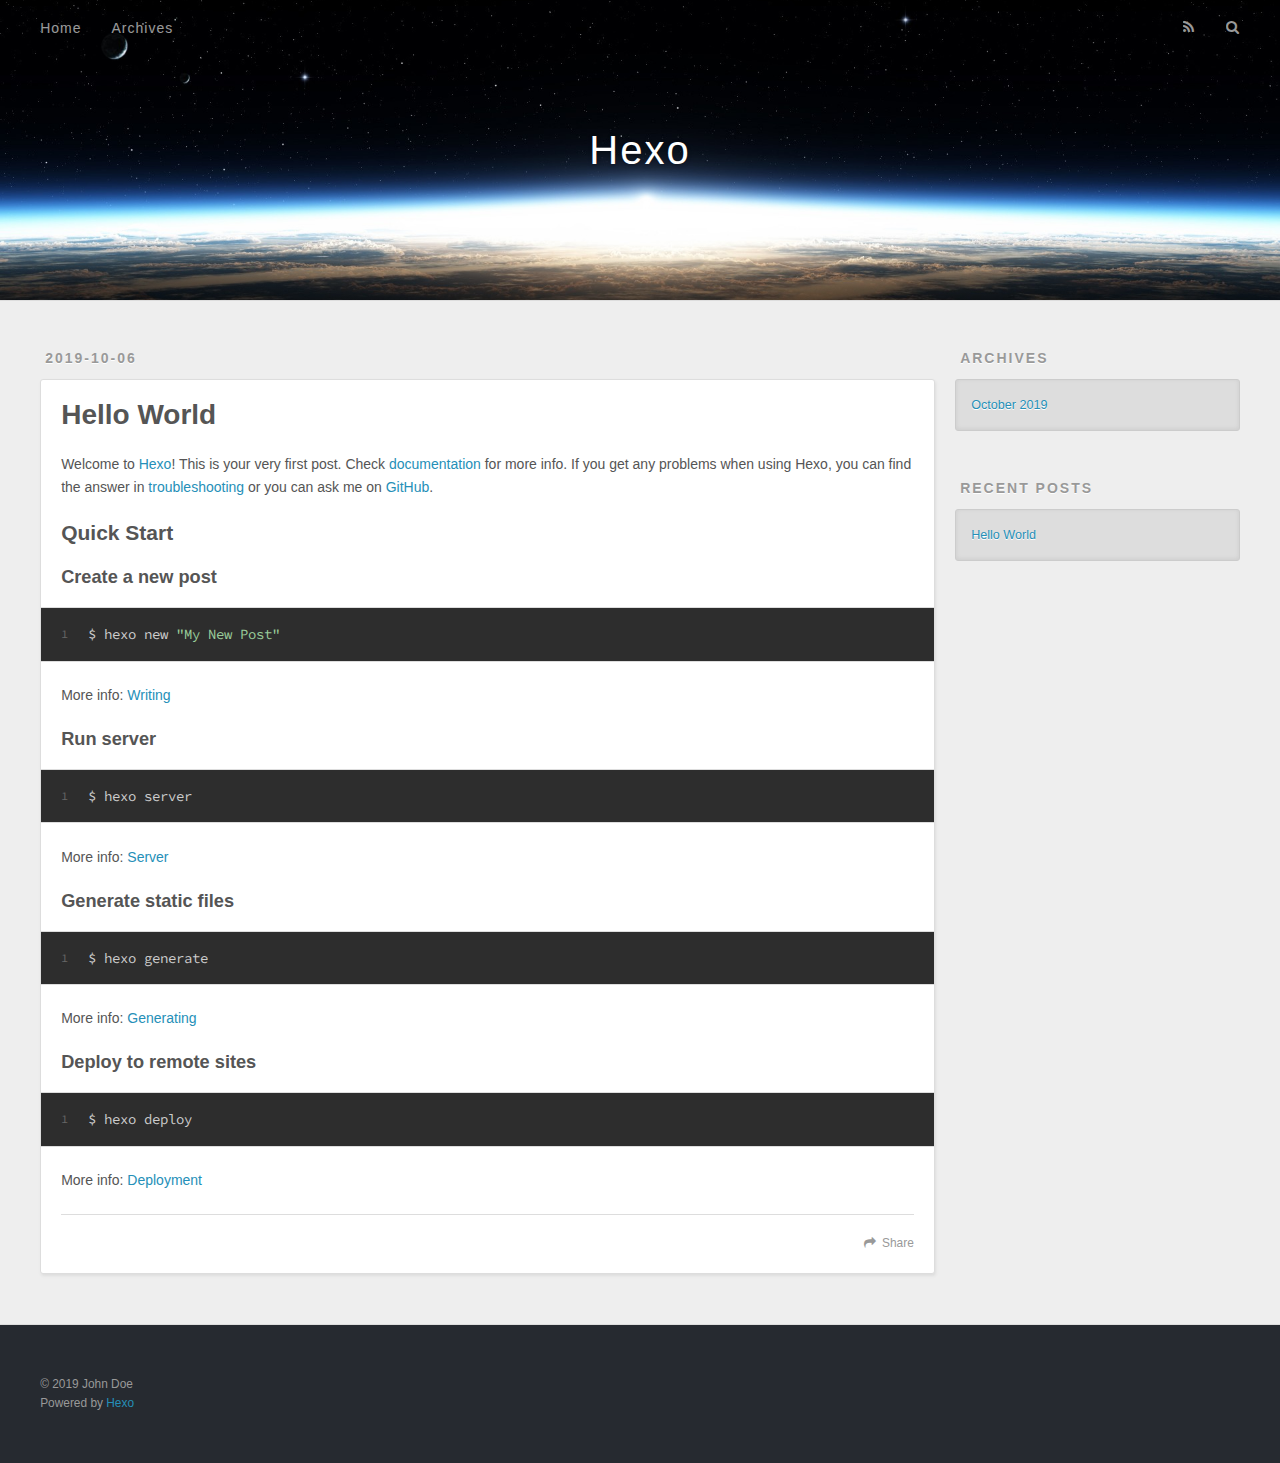
==== index.html @ 725eb546 "Site updated: 2019-10-06 22:06:26" ====
<!DOCTYPE html>
<html>
<head><meta name="generator" content="Hexo 3.9.0">
  <meta charset="utf-8">
  

  
  <title>Hexo</title>
  <meta name="viewport" content="width=device-width, initial-scale=1, maximum-scale=1">
  <meta property="og:type" content="website">
<meta property="og:title" content="Hexo">
<meta property="og:url" content="http://yoursite.com/index.html">
<meta property="og:site_name" content="Hexo">
<meta property="og:locale" content="en">
<meta name="twitter:card" content="summary">
<meta name="twitter:title" content="Hexo">
  
    <link rel="alternate" href="/atom.xml" title="Hexo" type="application/atom+xml">
  
  
    <link rel="icon" href="/favicon.png">
  
  
    <link href="//fonts.googleapis.com/css?family=Source+Code+Pro" rel="stylesheet" type="text/css">
  
  <link rel="stylesheet" href="/css/style.css">
</head>
</html>
<body>
  <div id="container">
    <div id="wrap">
      <header id="header">
  <div id="banner"></div>
  <div id="header-outer" class="outer">
    <div id="header-title" class="inner">
      <h1 id="logo-wrap">
        <a href="/" id="logo">Hexo</a>
      </h1>
      
    </div>
    <div id="header-inner" class="inner">
      <nav id="main-nav">
        <a id="main-nav-toggle" class="nav-icon"></a>
        
          <a class="main-nav-link" href="/">Home</a>
        
          <a class="main-nav-link" href="/archives">Archives</a>
        
      </nav>
      <nav id="sub-nav">
        
          <a id="nav-rss-link" class="nav-icon" href="/atom.xml" title="RSS Feed"></a>
        
        <a id="nav-search-btn" class="nav-icon" title="Search"></a>
      </nav>
      <div id="search-form-wrap">
        <form action="//google.com/search" method="get" accept-charset="UTF-8" class="search-form"><input type="search" name="q" class="search-form-input" placeholder="Search"><button type="submit" class="search-form-submit">&#xF002;</button><input type="hidden" name="sitesearch" value="http://yoursite.com"></form>
      </div>
    </div>
  </div>
</header>
      <div class="outer">
        <section id="main">
  
    <article id="post-hello-world" class="article article-type-post" itemscope itemprop="blogPost">
  <div class="article-meta">
    <a href="/2019/10/06/hello-world/" class="article-date">
  <time datetime="2019-10-06T13:35:52.930Z" itemprop="datePublished">2019-10-06</time>
</a>
    
  </div>
  <div class="article-inner">
    
    
      <header class="article-header">
        
  
    <h1 itemprop="name">
      <a class="article-title" href="/2019/10/06/hello-world/">Hello World</a>
    </h1>
  

      </header>
    
    <div class="article-entry" itemprop="articleBody">
      
        <p>Welcome to <a href="https://hexo.io/" target="_blank" rel="noopener">Hexo</a>! This is your very first post. Check <a href="https://hexo.io/docs/" target="_blank" rel="noopener">documentation</a> for more info. If you get any problems when using Hexo, you can find the answer in <a href="https://hexo.io/docs/troubleshooting.html" target="_blank" rel="noopener">troubleshooting</a> or you can ask me on <a href="https://github.com/hexojs/hexo/issues" target="_blank" rel="noopener">GitHub</a>.</p>
<h2 id="Quick-Start"><a href="#Quick-Start" class="headerlink" title="Quick Start"></a>Quick Start</h2><h3 id="Create-a-new-post"><a href="#Create-a-new-post" class="headerlink" title="Create a new post"></a>Create a new post</h3><figure class="highlight bash"><table><tr><td class="gutter"><pre><span class="line">1</span><br></pre></td><td class="code"><pre><span class="line">$ hexo new <span class="string">"My New Post"</span></span><br></pre></td></tr></table></figure>

<p>More info: <a href="https://hexo.io/docs/writing.html" target="_blank" rel="noopener">Writing</a></p>
<h3 id="Run-server"><a href="#Run-server" class="headerlink" title="Run server"></a>Run server</h3><figure class="highlight bash"><table><tr><td class="gutter"><pre><span class="line">1</span><br></pre></td><td class="code"><pre><span class="line">$ hexo server</span><br></pre></td></tr></table></figure>

<p>More info: <a href="https://hexo.io/docs/server.html" target="_blank" rel="noopener">Server</a></p>
<h3 id="Generate-static-files"><a href="#Generate-static-files" class="headerlink" title="Generate static files"></a>Generate static files</h3><figure class="highlight bash"><table><tr><td class="gutter"><pre><span class="line">1</span><br></pre></td><td class="code"><pre><span class="line">$ hexo generate</span><br></pre></td></tr></table></figure>

<p>More info: <a href="https://hexo.io/docs/generating.html" target="_blank" rel="noopener">Generating</a></p>
<h3 id="Deploy-to-remote-sites"><a href="#Deploy-to-remote-sites" class="headerlink" title="Deploy to remote sites"></a>Deploy to remote sites</h3><figure class="highlight bash"><table><tr><td class="gutter"><pre><span class="line">1</span><br></pre></td><td class="code"><pre><span class="line">$ hexo deploy</span><br></pre></td></tr></table></figure>

<p>More info: <a href="https://hexo.io/docs/deployment.html" target="_blank" rel="noopener">Deployment</a></p>

      
    </div>
    <footer class="article-footer">
      <a data-url="http://yoursite.com/2019/10/06/hello-world/" data-id="ck1f23ejc0000o3solqizgzps" class="article-share-link">Share</a>
      
      
    </footer>
  </div>
  
</article>


  


</section>
        
          <aside id="sidebar">
  
    

  
    

  
    
  
    
  <div class="widget-wrap">
    <h3 class="widget-title">Archives</h3>
    <div class="widget">
      <ul class="archive-list"><li class="archive-list-item"><a class="archive-list-link" href="/archives/2019/10/">October 2019</a></li></ul>
    </div>
  </div>


  
    
  <div class="widget-wrap">
    <h3 class="widget-title">Recent Posts</h3>
    <div class="widget">
      <ul>
        
          <li>
            <a href="/2019/10/06/hello-world/">Hello World</a>
          </li>
        
      </ul>
    </div>
  </div>

  
</aside>
        
      </div>
      <footer id="footer">
  
  <div class="outer">
    <div id="footer-info" class="inner">
      &copy; 2019 John Doe<br>
      Powered by <a href="http://hexo.io/" target="_blank">Hexo</a>
    </div>
  </div>
</footer>
    </div>
    <nav id="mobile-nav">
  
    <a href="/" class="mobile-nav-link">Home</a>
  
    <a href="/archives" class="mobile-nav-link">Archives</a>
  
</nav>
    

<script src="//ajax.googleapis.com/ajax/libs/jquery/2.0.3/jquery.min.js"></script>


  <link rel="stylesheet" href="/fancybox/jquery.fancybox.css">
  <script src="/fancybox/jquery.fancybox.pack.js"></script>


<script src="/js/script.js"></script>



  </div>
</body>
</html>
---- css/style.css ----
body {
  width: 100%;
}
body:before,
body:after {
  content: "";
  display: table;
}
body:after {
  clear: both;
}
html,
body,
div,
span,
applet,
object,
iframe,
h1,
h2,
h3,
h4,
h5,
h6,
p,
blockquote,
pre,
a,
abbr,
acronym,
address,
big,
cite,
code,
del,
dfn,
em,
img,
ins,
kbd,
q,
s,
samp,
small,
strike,
strong,
sub,
sup,
tt,
var,
dl,
dt,
dd,
ol,
ul,
li,
fieldset,
form,
label,
legend,
table,
caption,
tbody,
tfoot,
thead,
tr,
th,
td {
  margin: 0;
  padding: 0;
  border: 0;
  outline: 0;
  font-weight: inherit;
  font-style: inherit;
  font-family: inherit;
  font-size: 100%;
  vertical-align: baseline;
}
body {
  line-height: 1;
  color: #000;
  background: #fff;
}
ol,
ul {
  list-style: none;
}
table {
  border-collapse: separate;
  border-spacing: 0;
  vertical-align: middle;
}
caption,
th,
td {
  text-align: left;
  font-weight: normal;
  vertical-align: middle;
}
a img {
  border: none;
}
input,
button {
  margin: 0;
  padding: 0;
}
input::-moz-focus-inner,
button::-moz-focus-inner {
  border: 0;
  padding: 0;
}
@font-face {
  font-family: FontAwesome;
  font-style: normal;
  font-weight: normal;
  src: url("fonts/fontawesome-webfont.eot?v=#4.0.3");
  src: url("fonts/fontawesome-webfont.eot?#iefix&v=#4.0.3") format("embedded-opentype"), url("fonts/fontawesome-webfont.woff?v=#4.0.3") format("woff"), url("fonts/fontawesome-webfont.ttf?v=#4.0.3") format("truetype"), url("fonts/fontawesome-webfont.svg#fontawesomeregular?v=#4.0.3") format("svg");
}
html,
body,
#container {
  height: 100%;
}
body {
  background: #eee;
  font: 14px -apple-system, BlinkMacSystemFont, "Segoe UI", "Roboto", "Oxygen", "Ubuntu", "Cantarell", "Fira Sans", "Droid Sans", "Helvetica Neue", sans-serif;
  -webkit-text-size-adjust: 100%;
}
.outer {
  max-width: 1220px;
  margin: 0 auto;
  padding: 0 20px;
}
.outer:before,
.outer:after {
  content: "";
  display: table;
}
.outer:after {
  clear: both;
}
.inner {
  display: inline;
  float: left;
  width: 98.33333333333333%;
  margin: 0 0.833333333333333%;
}
.left,
.alignleft {
  float: left;
}
.right,
.alignright {
  float: right;
}
.clear {
  clear: both;
}
#container {
  position: relative;
}
.mobile-nav-on {
  overflow: hidden;
}
#wrap {
  height: 100%;
  width: 100%;
  position: absolute;
  top: 0;
  left: 0;
  -webkit-transition: 0.2s ease-out;
  -moz-transition: 0.2s ease-out;
  -ms-transition: 0.2s ease-out;
  transition: 0.2s ease-out;
  z-index: 1;
  background: #eee;
}
.mobile-nav-on #wrap {
  left: 280px;
}
@media screen and (min-width: 768px) {
  #main {
    display: inline;
    float: left;
    width: 73.33333333333333%;
    margin: 0 0.833333333333333%;
  }
}
.article-date,
.article-category-link,
.archive-year,
.widget-title {
  text-decoration: none;
  text-transform: uppercase;
  letter-spacing: 2px;
  color: #999;
  margin-bottom: 1em;
  margin-left: 5px;
  line-height: 1em;
  text-shadow: 0 1px #fff;
  font-weight: bold;
}
.article-inner,
.archive-article-inner {
  background: #fff;
  -webkit-box-shadow: 1px 2px 3px #ddd;
  box-shadow: 1px 2px 3px #ddd;
  border: 1px solid #ddd;
  border-radius: 3px;
}
.article-entry h1,
.widget h1 {
  font-size: 2em;
}
.article-entry h2,
.widget h2 {
  font-size: 1.5em;
}
.article-entry h3,
.widget h3 {
  font-size: 1.3em;
}
.article-entry h4,
.widget h4 {
  font-size: 1.2em;
}
.article-entry h5,
.widget h5 {
  font-size: 1em;
}
.article-entry h6,
.widget h6 {
  font-size: 1em;
  color: #999;
}
.article-entry hr,
.widget hr {
  border: 1px dashed #ddd;
}
.article-entry strong,
.widget strong {
  font-weight: bold;
}
.article-entry em,
.widget em,
.article-entry cite,
.widget cite {
  font-style: italic;
}
.article-entry sup,
.widget sup,
.article-entry sub,
.widget sub {
  font-size: 0.75em;
  line-height: 0;
  position: relative;
  vertical-align: baseline;
}
.article-entry sup,
.widget sup {
  top: -0.5em;
}
.article-entry sub,
.widget sub {
  bottom: -0.2em;
}
.article-entry small,
.widget small {
  font-size: 0.85em;
}
.article-entry acronym,
.widget acronym,
.article-entry abbr,
.widget abbr {
  border-bottom: 1px dotted;
}
.article-entry ul,
.widget ul,
.article-entry ol,
.widget ol,
.article-entry dl,
.widget dl {
  margin: 0 20px;
  line-height: 1.6em;
}
.article-entry ul ul,
.widget ul ul,
.article-entry ol ul,
.widget ol ul,
.article-entry ul ol,
.widget ul ol,
.article-entry ol ol,
.widget ol ol {
  margin-top: 0;
  margin-bottom: 0;
}
.article-entry ul,
.widget ul {
  list-style: disc;
}
.article-entry ol,
.widget ol {
  list-style: decimal;
}
.article-entry dt,
.widget dt {
  font-weight: bold;
}
#header {
  height: 300px;
  position: relative;
  border-bottom: 1px solid #ddd;
}
#header:before,
#header:after {
  content: "";
  position: absolute;
  left: 0;
  right: 0;
  height: 40px;
}
#header:before {
  top: 0;
  background: -webkit-linear-gradient(rgba(0,0,0,0.2), transparent);
  background: -moz-linear-gradient(rgba(0,0,0,0.2), transparent);
  background: -ms-linear-gradient(rgba(0,0,0,0.2), transparent);
  background: linear-gradient(rgba(0,0,0,0.2), transparent);
}
#header:after {
  bottom: 0;
  background: -webkit-linear-gradient(transparent, rgba(0,0,0,0.2));
  background: -moz-linear-gradient(transparent, rgba(0,0,0,0.2));
  background: -ms-linear-gradient(transparent, rgba(0,0,0,0.2));
  background: linear-gradient(transparent, rgba(0,0,0,0.2));
}
#header-outer {
  height: 100%;
  position: relative;
}
#header-inner {
  position: relative;
  overflow: hidden;
}
#banner {
  position: absolute;
  top: 0;
  left: 0;
  width: 100%;
  height: 100%;
  background: url("images/banner.jpg") center #000;
  -webkit-background-size: cover;
  -moz-background-size: cover;
  background-size: cover;
  z-index: -1;
}
#header-title {
  text-align: center;
  height: 40px;
  position: absolute;
  top: 50%;
  left: 0;
  margin-top: -20px;
}
#logo,
#subtitle {
  text-decoration: none;
  color: #fff;
  font-weight: 300;
  text-shadow: 0 1px 4px rgba(0,0,0,0.3);
}
#logo {
  font-size: 40px;
  line-height: 40px;
  letter-spacing: 2px;
}
#subtitle {
  font-size: 16px;
  line-height: 16px;
  letter-spacing: 1px;
}
#subtitle-wrap {
  margin-top: 16px;
}
#main-nav {
  float: left;
  margin-left: -15px;
}
.nav-icon,
.main-nav-link {
  float: left;
  color: #fff;
  opacity: 0.6;
  text-decoration: none;
  text-shadow: 0 1px rgba(0,0,0,0.2);
  -webkit-transition: opacity 0.2s;
  -moz-transition: opacity 0.2s;
  -ms-transition: opacity 0.2s;
  transition: opacity 0.2s;
  display: block;
  padding: 20px 15px;
}
.nav-icon:hover,
.main-nav-link:hover {
  opacity: 1;
}
.nav-icon {
  font-family: FontAwesome;
  text-align: center;
  font-size: 14px;
  width: 14px;
  height: 14px;
  padding: 20px 15px;
  position: relative;
  cursor: pointer;
}
.main-nav-link {
  font-weight: 300;
  letter-spacing: 1px;
}
@media screen and (max-width: 479px) {
  .main-nav-link {
    display: none;
  }
}
#main-nav-toggle {
  display: none;
}
#main-nav-toggle:before {
  content: "\f0c9";
}
@media screen and (max-width: 479px) {
  #main-nav-toggle {
    display: block;
  }
}
#sub-nav {
  float: right;
  margin-right: -15px;
}
#nav-rss-link:before {
  content: "\f09e";
}
#nav-search-btn:before {
  content: "\f002";
}
#search-form-wrap {
  position: absolute;
  top: 15px;
  width: 150px;
  height: 30px;
  right: -150px;
  opacity: 0;
  -webkit-transition: 0.2s ease-out;
  -moz-transition: 0.2s ease-out;
  -ms-transition: 0.2s ease-out;
  transition: 0.2s ease-out;
}
#search-form-wrap.on {
  opacity: 1;
  right: 0;
}
@media screen and (max-width: 479px) {
  #search-form-wrap {
    width: 100%;
    right: -100%;
  }
}
.search-form {
  position: absolute;
  top: 0;
  left: 0;
  right: 0;
  background: #fff;
  padding: 5px 15px;
  border-radius: 15px;
  -webkit-box-shadow: 0 0 10px rgba(0,0,0,0.3);
  box-shadow: 0 0 10px rgba(0,0,0,0.3);
}
.search-form-input {
  border: none;
  background: none;
  color: #555;
  width: 100%;
  font: 13px -apple-system, BlinkMacSystemFont, "Segoe UI", "Roboto", "Oxygen", "Ubuntu", "Cantarell", "Fira Sans", "Droid Sans", "Helvetica Neue", sans-serif;
  outline: none;
}
.search-form-input::-webkit-search-results-decoration,
.search-form-input::-webkit-search-cancel-button {
  -webkit-appearance: none;
}
.search-form-submit {
  position: absolute;
  top: 50%;
  right: 10px;
  margin-top: -7px;
  font: 13px FontAwesome;
  border: none;
  background: none;
  color: #bbb;
  cursor: pointer;
}
.search-form-submit:hover,
.search-form-submit:focus {
  color: #777;
}
.article {
  margin: 50px 0;
}
.article-inner {
  overflow: hidden;
}
.article-meta:before,
.article-meta:after {
  content: "";
  display: table;
}
.article-meta:after {
  clear: both;
}
.article-date {
  float: left;
}
.article-category {
  float: left;
  line-height: 1em;
  color: #ccc;
  text-shadow: 0 1px #fff;
  margin-left: 8px;
}
.article-category:before {
  content: "\2022";
}
.article-category-link {
  margin: 0 12px 1em;
}
.article-header {
  padding: 20px 20px 0;
}
.article-title {
  text-decoration: none;
  font-size: 2em;
  font-weight: bold;
  color: #555;
  line-height: 1.1em;
  -webkit-transition: color 0.2s;
  -moz-transition: color 0.2s;
  -ms-transition: color 0.2s;
  transition: color 0.2s;
}
a.article-title:hover {
  color: #258fb8;
}
.article-entry {
  color: #555;
  padding: 0 20px;
}
.article-entry:before,
.article-entry:after {
  content: "";
  display: table;
}
.article-entry:after {
  clear: both;
}
.article-entry p,
.article-entry table {
  line-height: 1.6em;
  margin: 1.6em 0;
}
.article-entry h1,
.article-entry h2,
.article-entry h3,
.article-entry h4,
.article-entry h5,
.article-entry h6 {
  font-weight: bold;
}
.article-entry h1,
.article-entry h2,
.article-entry h3,
.article-entry h4,
.article-entry h5,
.article-entry h6 {
  line-height: 1.1em;
  margin: 1.1em 0;
}
.article-entry a {
  color: #258fb8;
  text-decoration: none;
}
.article-entry a:hover {
  text-decoration: underline;
}
.article-entry ul,
.article-entry ol,
.article-entry dl {
  margin-top: 1.6em;
  margin-bottom: 1.6em;
}
.article-entry img,
.article-entry video {
  max-width: 100%;
  height: auto;
  display: block;
  margin: auto;
}
.article-entry iframe {
  border: none;
}
.article-entry table {
  width: 100%;
  border-collapse: collapse;
  border-spacing: 0;
}
.article-entry th {
  font-weight: bold;
  border-bottom: 3px solid #ddd;
  padding-bottom: 0.5em;
}
.article-entry td {
  border-bottom: 1px solid #ddd;
  padding: 10px 0;
}
.article-entry blockquote {
  font-family: Georgia, "Times New Roman", serif;
  font-size: 1.4em;
  margin: 1.6em 20px;
  text-align: center;
}
.article-entry blockquote footer {
  font-size: 14px;
  margin: 1.6em 0;
  font-family: -apple-system, BlinkMacSystemFont, "Segoe UI", "Roboto", "Oxygen", "Ubuntu", "Cantarell", "Fira Sans", "Droid Sans", "Helvetica Neue", sans-serif;
}
.article-entry blockquote footer cite:before {
  content: "—";
  padding: 0 0.5em;
}
.article-entry .pullquote {
  text-align: left;
  width: 45%;
  margin: 0;
}
.article-entry .pullquote.left {
  margin-left: 0.5em;
  margin-right: 1em;
}
.article-entry .pullquote.right {
  margin-right: 0.5em;
  margin-left: 1em;
}
.article-entry .caption {
  color: #999;
  display: block;
  font-size: 0.9em;
  margin-top: 0.5em;
  position: relative;
  text-align: center;
}
.article-entry .video-container {
  position: relative;
  padding-top: 56.25%;
  height: 0;
  overflow: hidden;
}
.article-entry .video-container iframe,
.article-entry .video-container object,
.article-entry .video-container embed {
  position: absolute;
  top: 0;
  left: 0;
  width: 100%;
  height: 100%;
  margin-top: 0;
}
.article-more-link a {
  display: inline-block;
  line-height: 1em;
  padding: 6px 15px;
  border-radius: 15px;
  background: #eee;
  color: #999;
  text-shadow: 0 1px #fff;
  text-decoration: none;
}
.article-more-link a:hover {
  background: #258fb8;
  color: #fff;
  text-decoration: none;
  text-shadow: 0 1px #1e7293;
}
.article-footer {
  font-size: 0.85em;
  line-height: 1.6em;
  border-top: 1px solid #ddd;
  padding-top: 1.6em;
  margin: 0 20px 20px;
}
.article-footer:before,
.article-footer:after {
  content: "";
  display: table;
}
.article-footer:after {
  clear: both;
}
.article-footer a {
  color: #999;
  text-decoration: none;
}
.article-footer a:hover {
  color: #555;
}
.article-tag-list-item {
  float: left;
  margin-right: 10px;
}
.article-tag-list-link:before {
  content: "#";
}
.article-comment-link {
  float: right;
}
.article-comment-link:before {
  content: "\f075";
  font-family: FontAwesome;
  padding-right: 8px;
}
.article-share-link {
  cursor: pointer;
  float: right;
  margin-left: 20px;
}
.article-share-link:before {
  content: "\f064";
  font-family: FontAwesome;
  padding-right: 6px;
}
#article-nav {
  position: relative;
}
#article-nav:before,
#article-nav:after {
  content: "";
  display: table;
}
#article-nav:after {
  clear: both;
}
@media screen and (min-width: 768px) {
  #article-nav {
    margin: 50px 0;
  }
  #article-nav:before {
    width: 8px;
    height: 8px;
    position: absolute;
    top: 50%;
    left: 50%;
    margin-top: -4px;
    margin-left: -4px;
    content: "";
    border-radius: 50%;
    background: #ddd;
    -webkit-box-shadow: 0 1px 2px #fff;
    box-shadow: 0 1px 2px #fff;
  }
}
.article-nav-link-wrap {
  text-decoration: none;
  text-shadow: 0 1px #fff;
  color: #999;
  -webkit-box-sizing: border-box;
  -moz-box-sizing: border-box;
  box-sizing: border-box;
  margin-top: 50px;
  text-align: center;
  display: block;
}
.article-nav-link-wrap:hover {
  color: #555;
}
@media screen and (min-width: 768px) {
  .article-nav-link-wrap {
    width: 50%;
    margin-top: 0;
  }
}
@media screen and (min-width: 768px) {
  #article-nav-newer {
    float: left;
    text-align: right;
    padding-right: 20px;
  }
}
@media screen and (min-width: 768px) {
  #article-nav-older {
    float: right;
    text-align: left;
    padding-left: 20px;
  }
}
.article-nav-caption {
  text-transform: uppercase;
  letter-spacing: 2px;
  color: #ddd;
  line-height: 1em;
  font-weight: bold;
}
#article-nav-newer .article-nav-caption {
  margin-right: -2px;
}
.article-nav-title {
  font-size: 0.85em;
  line-height: 1.6em;
  margin-top: 0.5em;
}
.article-share-box {
  position: absolute;
  display: none;
  background: #fff;
  -webkit-box-shadow: 1px 2px 10px rgba(0,0,0,0.2);
  box-shadow: 1px 2px 10px rgba(0,0,0,0.2);
  border-radius: 3px;
  margin-left: -145px;
  overflow: hidden;
  z-index: 1;
}
.article-share-box.on {
  display: block;
}
.article-share-input {
  width: 100%;
  background: none;
  -webkit-box-sizing: border-box;
  -moz-box-sizing: border-box;
  box-sizing: border-box;
  font: 14px -apple-system, BlinkMacSystemFont, "Segoe UI", "Roboto", "Oxygen", "Ubuntu", "Cantarell", "Fira Sans", "Droid Sans", "Helvetica Neue", sans-serif;
  padding: 0 15px;
  color: #555;
  outline: none;
  border: 1px solid #ddd;
  border-radius: 3px 3px 0 0;
  height: 36px;
  line-height: 36px;
}
.article-share-links {
  background: #eee;
}
.article-share-links:before,
.article-share-links:after {
  content: "";
  display: table;
}
.article-share-links:after {
  clear: both;
}
.article-share-twitter,
.article-share-facebook,
.article-share-pinterest,
.article-share-google {
  width: 50px;
  height: 36px;
  display: block;
  float: left;
  position: relative;
  color: #999;
  text-shadow: 0 1px #fff;
}
.article-share-twitter:before,
.article-share-facebook:before,
.article-share-pinterest:before,
.article-share-google:before {
  font-size: 20px;
  font-family: FontAwesome;
  width: 20px;
  height: 20px;
  position: absolute;
  top: 50%;
  left: 50%;
  margin-top: -10px;
  margin-left: -10px;
  text-align: center;
}
.article-share-twitter:hover,
.article-share-facebook:hover,
.article-share-pinterest:hover,
.article-share-google:hover {
  color: #fff;
}
.article-share-twitter:before {
  content: "\f099";
}
.article-share-twitter:hover {
  background: #00aced;
  text-shadow: 0 1px #008abe;
}
.article-share-facebook:before {
  content: "\f09a";
}
.article-share-facebook:hover {
  background: #3b5998;
  text-shadow: 0 1px #2f477a;
}
.article-share-pinterest:before {
  content: "\f0d2";
}
.article-share-pinterest:hover {
  background: #cb2027;
  text-shadow: 0 1px #a21a1f;
}
.article-share-google:before {
  content: "\f0d5";
}
.article-share-google:hover {
  background: #dd4b39;
  text-shadow: 0 1px #be3221;
}
.article-gallery {
  background: #000;
  position: relative;
}
.article-gallery-photos {
  position: relative;
  overflow: hidden;
}
.article-gallery-img {
  display: none;
  max-width: 100%;
}
.article-gallery-img:first-child {
  display: block;
}
.article-gallery-img.loaded {
  position: absolute;
  display: block;
}
.article-gallery-img img {
  display: block;
  max-width: 100%;
  margin: 0 auto;
}
#comments {
  background: #fff;
  -webkit-box-shadow: 1px 2px 3px #ddd;
  box-shadow: 1px 2px 3px #ddd;
  padding: 20px;
  border: 1px solid #ddd;
  border-radius: 3px;
  margin: 50px 0;
}
#comments a {
  color: #258fb8;
}
.archives-wrap {
  margin: 50px 0;
}
.archives:before,
.archives:after {
  content: "";
  display: table;
}
.archives:after {
  clear: both;
}
.archive-year-wrap {
  margin-bottom: 1em;
}
.archives {
  -webkit-column-gap: 10px;
  -moz-column-gap: 10px;
  column-gap: 10px;
}
@media screen and (min-width: 480px) and (max-width: 767px) {
  .archives {
    -webkit-column-count: 2;
    -moz-column-count: 2;
    column-count: 2;
  }
}
@media screen and (min-width: 768px) {
  .archives {
    -webkit-column-count: 3;
    -moz-column-count: 3;
    column-count: 3;
  }
}
.archive-article {
  -webkit-column-break-inside: avoid;
  page-break-inside: avoid;
  overflow: hidden;
  break-inside: avoid-column;
}
.archive-article-inner {
  padding: 10px;
  margin-bottom: 15px;
}
.archive-article-title {
  text-decoration: none;
  font-weight: bold;
  color: #555;
  -webkit-transition: color 0.2s;
  -moz-transition: color 0.2s;
  -ms-transition: color 0.2s;
  transition: color 0.2s;
  line-height: 1.6em;
}
.archive-article-title:hover {
  color: #258fb8;
}
.archive-article-footer {
  margin-top: 1em;
}
.archive-article-date {
  color: #999;
  text-decoration: none;
  font-size: 0.85em;
  line-height: 1em;
  margin-bottom: 0.5em;
  display: block;
}
#page-nav {
  margin: 50px auto;
  background: #fff;
  -webkit-box-shadow: 1px 2px 3px #ddd;
  box-shadow: 1px 2px 3px #ddd;
  border: 1px solid #ddd;
  border-radius: 3px;
  text-align: center;
  color: #999;
  overflow: hidden;
}
#page-nav:before,
#page-nav:after {
  content: "";
  display: table;
}
#page-nav:after {
  clear: both;
}
#page-nav a,
#page-nav span {
  padding: 10px 20px;
  line-height: 1;
  height: 2ex;
}
#page-nav a {
  color: #999;
  text-decoration: none;
}
#page-nav a:hover {
  background: #999;
  color: #fff;
}
#page-nav .prev {
  float: left;
}
#page-nav .next {
  float: right;
}
#page-nav .page-number {
  display: inline-block;
}
@media screen and (max-width: 479px) {
  #page-nav .page-number {
    display: none;
  }
}
#page-nav .current {
  color: #555;
  font-weight: bold;
}
#page-nav .space {
  color: #ddd;
}
#footer {
  background: #262a30;
  padding: 50px 0;
  border-top: 1px solid #ddd;
  color: #999;
}
#footer a {
  color: #258fb8;
  text-decoration: none;
}
#footer a:hover {
  text-decoration: underline;
}
#footer-info {
  line-height: 1.6em;
  font-size: 0.85em;
}
.article-entry pre,
.article-entry .highlight {
  background: #2d2d2d;
  margin: 0 -20px;
  padding: 15px 20px;
  border-style: solid;
  border-color: #ddd;
  border-width: 1px 0;
  overflow: auto;
  color: #ccc;
  line-height: 22.400000000000002px;
}
.article-entry .highlight .gutter pre,
.article-entry .gist .gist-file .gist-data .line-numbers {
  color: #666;
  font-size: 0.85em;
}
.article-entry pre,
.article-entry code {
  font-family: "Source Code Pro", Consolas, Monaco, Menlo, Consolas, monospace;
}
.article-entry code {
  background: #eee;
  text-shadow: 0 1px #fff;
  padding: 0 0.3em;
}
.article-entry pre code {
  background: none;
  text-shadow: none;
  padding: 0;
}
.article-entry .highlight pre {
  border: none;
  margin: 0;
  padding: 0;
}
.article-entry .highlight table {
  margin: 0;
  width: auto;
}
.article-entry .highlight td {
  border: none;
  padding: 0;
}
.article-entry .highlight figcaption {
  font-size: 0.85em;
  color: #999;
  line-height: 1em;
  margin-bottom: 1em;
}
.article-entry .highlight figcaption:before,
.article-entry .highlight figcaption:after {
  content: "";
  display: table;
}
.article-entry .highlight figcaption:after {
  clear: both;
}
.article-entry .highlight figcaption a {
  float: right;
}
.article-entry .highlight .gutter pre {
  text-align: right;
  padding-right: 20px;
}
.article-entry .highlight .line {
  height: 22.400000000000002px;
}
.article-entry .highlight .line.marked {
  background: #515151;
}
.article-entry .gist {
  margin: 0 -20px;
  border-style: solid;
  border-color: #ddd;
  border-width: 1px 0;
  background: #2d2d2d;
  padding: 15px 20px 15px 0;
}
.article-entry .gist .gist-file {
  border: none;
  font-family: "Source Code Pro", Consolas, Monaco, Menlo, Consolas, monospace;
  margin: 0;
}
.article-entry .gist .gist-file .gist-data {
  background: none;
  border: none;
}
.article-entry .gist .gist-file .gist-data .line-numbers {
  background: none;
  border: none;
  padding: 0 20px 0 0;
}
.article-entry .gist .gist-file .gist-data .line-data {
  padding: 0 !important;
}
.article-entry .gist .gist-file .highlight {
  margin: 0;
  padding: 0;
  border: none;
}
.article-entry .gist .gist-file .gist-meta {
  background: #2d2d2d;
  color: #999;
  font: 0.85em -apple-system, BlinkMacSystemFont, "Segoe UI", "Roboto", "Oxygen", "Ubuntu", "Cantarell", "Fira Sans", "Droid Sans", "Helvetica Neue", sans-serif;
  text-shadow: 0 0;
  padding: 0;
  margin-top: 1em;
  margin-left: 20px;
}
.article-entry .gist .gist-file .gist-meta a {
  color: #258fb8;
  font-weight: normal;
}
.article-entry .gist .gist-file .gist-meta a:hover {
  text-decoration: underline;
}
pre .comment,
pre .title {
  color: #999;
}
pre .variable,
pre .attribute,
pre .tag,
pre .regexp,
pre .ruby .constant,
pre .xml .tag .title,
pre .xml .pi,
pre .xml .doctype,
pre .html .doctype,
pre .css .id,
pre .css .class,
pre .css .pseudo {
  color: #f2777a;
}
pre .number,
pre .preprocessor,
pre .built_in,
pre .literal,
pre .params,
pre .constant {
  color: #f99157;
}
pre .class,
pre .ruby .class .title,
pre .css .rules .attribute {
  color: #9c9;
}
pre .string,
pre .value,
pre .inheritance,
pre .header,
pre .ruby .symbol,
pre .xml .cdata {
  color: #9c9;
}
pre .css .hexcolor {
  color: #6cc;
}
pre .function,
pre .python .decorator,
pre .python .title,
pre .ruby .function .title,
pre .ruby .title .keyword,
pre .perl .sub,
pre .javascript .title,
pre .coffeescript .title {
  color: #69c;
}
pre .keyword,
pre .javascript .function {
  color: #c9c;
}
@media screen and (max-width: 479px) {
  #mobile-nav {
    position: absolute;
    top: 0;
    left: 0;
    width: 280px;
    height: 100%;
    background: #191919;
    border-right: 1px solid #fff;
  }
}
@media screen and (max-width: 479px) {
  .mobile-nav-link {
    display: block;
    color: #999;
    text-decoration: none;
    padding: 15px 20px;
    font-weight: bold;
  }
  .mobile-nav-link:hover {
    color: #fff;
  }
}
@media screen and (min-width: 768px) {
  #sidebar {
    display: inline;
    float: left;
    width: 23.333333333333332%;
    margin: 0 0.833333333333333%;
  }
}
.widget-wrap {
  margin: 50px 0;
}
.widget {
  color: #777;
  text-shadow: 0 1px #fff;
  background: #ddd;
  -webkit-box-shadow: 0 -1px 4px #ccc inset;
  box-shadow: 0 -1px 4px #ccc inset;
  border: 1px solid #ccc;
  padding: 15px;
  border-radius: 3px;
}
.widget a {
  color: #258fb8;
  text-decoration: none;
}
.widget a:hover {
  text-decoration: underline;
}
.widget ul ul,
.widget ol ul,
.widget dl ul,
.widget ul ol,
.widget ol ol,
.widget dl ol,
.widget ul dl,
.widget ol dl,
.widget dl dl {
  margin-left: 15px;
  list-style: disc;
}
.widget {
  line-height: 1.6em;
  word-wrap: break-word;
  font-size: 0.9em;
}
.widget ul,
.widget ol {
  list-style: none;
  margin: 0;
}
.widget ul ul,
.widget ol ul,
.widget ul ol,
.widget ol ol {
  margin: 0 20px;
}
.widget ul ul,
.widget ol ul {
  list-style: disc;
}
.widget ul ol,
.widget ol ol {
  list-style: decimal;
}
.category-list-count,
.tag-list-count,
.archive-list-count {
  padding-left: 5px;
  color: #999;
  font-size: 0.85em;
}
.category-list-count:before,
.tag-list-count:before,
.archive-list-count:before {
  content: "(";
}
.category-list-count:after,
.tag-list-count:after,
.archive-list-count:after {
  content: ")";
}
.tagcloud a {
  margin-right: 5px;
  display: inline-block;
}
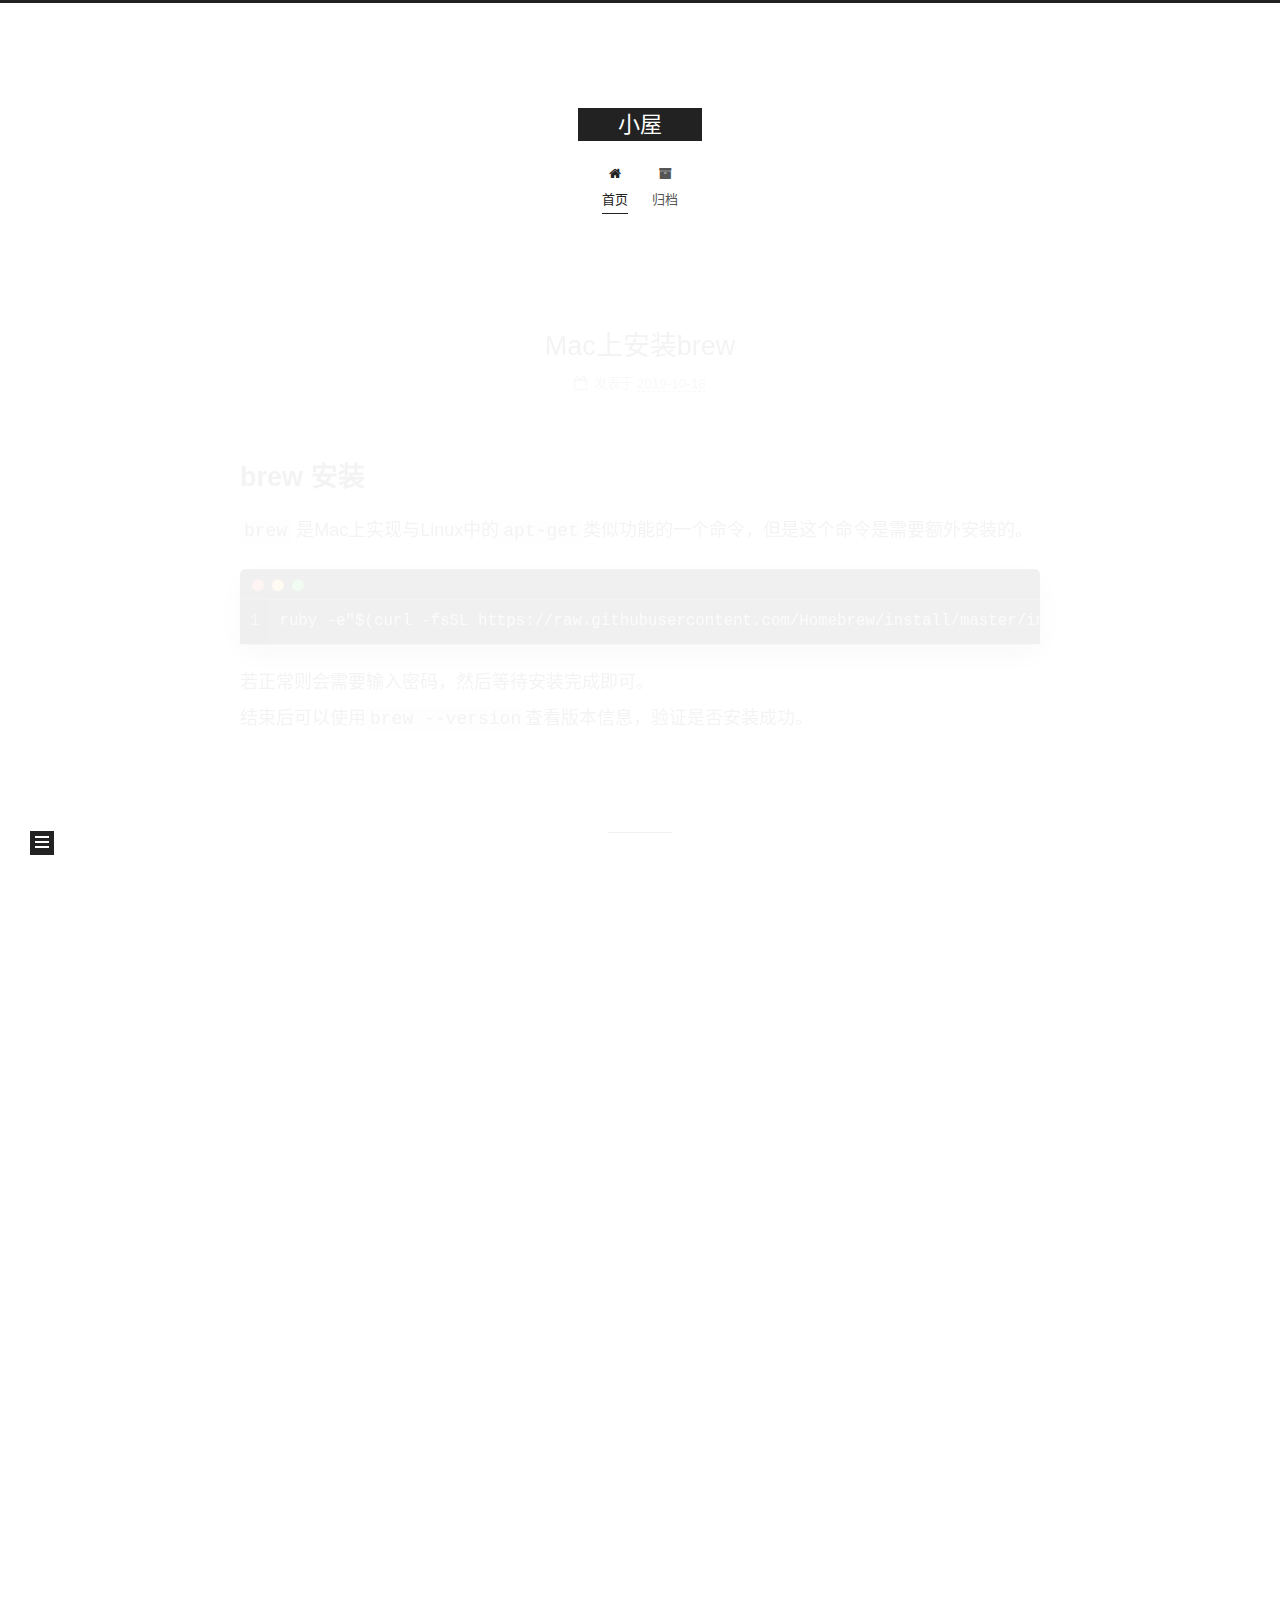
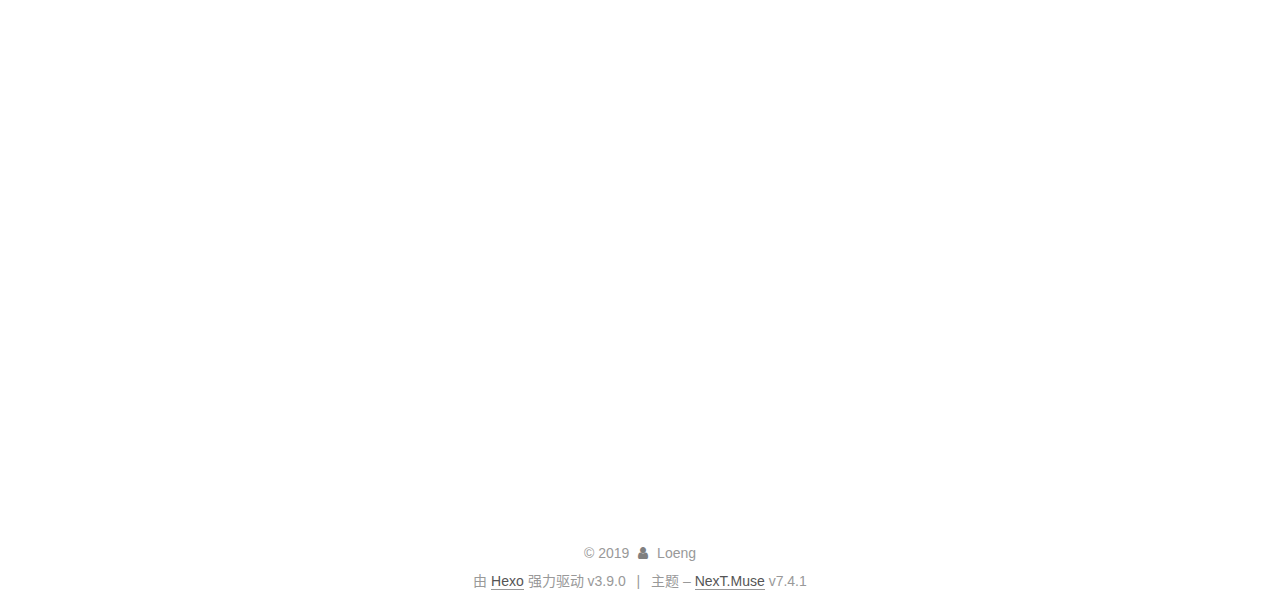
==== commit da97944b: "Site updated: 2019-10-19 04:12:35" ====
--- a/index.html
+++ b/index.html
@@ -1,90 +1,277 @@
 <!DOCTYPE html>
-<html>
-<head><meta name="generator" content="Hexo 3.9.0">
-  <meta charset="utf-8">
-  
-
-  
-  <title>Hexo</title>
-  <meta name="viewport" content="width=device-width, initial-scale=1, maximum-scale=1">
-  <meta property="og:type" content="website">
-<meta property="og:title" content="Hexo">
+<html lang="zh-CN">
+<head>
+  <meta charset="UTF-8">
+<meta name="viewport" content="width=device-width, initial-scale=1, maximum-scale=2">
+<meta name="theme-color" content="#222">
+<meta name="generator" content="Hexo 3.9.0">
+  <link rel="apple-touch-icon" sizes="180x180" href="/images/apple-touch-icon-next.png?v=7.4.1">
+  <link rel="icon" type="image/png" sizes="32x32" href="/images/favicon-32x32-next.png?v=7.4.1">
+  <link rel="icon" type="image/png" sizes="16x16" href="/images/favicon-16x16-next.png?v=7.4.1">
+  <link rel="mask-icon" href="/images/logo.svg?v=7.4.1" color="#222">
+
+<link rel="stylesheet" href="/css/main.css?v=7.4.1">
+
+
+<link rel="stylesheet" href="/lib/font-awesome/css/font-awesome.min.css?v=4.7.0">
+
+
+<script id="hexo-configurations">
+  var NexT = window.NexT || {};
+  var CONFIG = {
+    root: '/',
+    scheme: 'Muse',
+    version: '7.4.1',
+    exturl: false,
+    sidebar: {"position":"left","display":"post","offset":12,"onmobile":false},
+    copycode: {"enable":true,"show_result":true,"style":"mac"},
+    back2top: {"enable":true,"sidebar":true,"scrollpercent":true},
+    bookmark: {"enable":false,"color":"#222","save":"auto"},
+    fancybox: false,
+    mediumzoom: false,
+    lazyload: false,
+    pangu: false,
+    algolia: {
+      appID: '',
+      apiKey: '',
+      indexName: '',
+      hits: {"per_page":10},
+      labels: {"input_placeholder":"Search for Posts","hits_empty":"We didn't find any results for the search: ${query}","hits_stats":"${hits} results found in ${time} ms"}
+    },
+    localsearch: {"enable":false,"trigger":"auto","top_n_per_article":1,"unescape":false,"preload":false},
+    path: '',
+    motion: {"enable":true,"async":false,"transition":{"post_block":"fadeIn","post_header":"slideDownIn","post_body":"slideDownIn","coll_header":"slideLeftIn","sidebar":"slideUpIn"}},
+    translation: {
+      copy_button: '复制',
+      copy_success: '复制成功',
+      copy_failure: '复制失败'
+    },
+    sidebarPadding: 40
+  };
+</script>
+
+  <meta name="description" content="兴趣使然">
+<meta property="og:type" content="website">
+<meta property="og:title" content="小屋">
 <meta property="og:url" content="http://yoursite.com/index.html">
-<meta property="og:site_name" content="Hexo">
-<meta property="og:locale" content="en">
+<meta property="og:site_name" content="小屋">
+<meta property="og:description" content="兴趣使然">
+<meta property="og:locale" content="zh-CN">
 <meta name="twitter:card" content="summary">
-<meta name="twitter:title" content="Hexo">
-  
-    <link rel="alternate" href="/atom.xml" title="Hexo" type="application/atom+xml">
-  
-  
-    <link rel="icon" href="/favicon.png">
-  
-  
-    <link href="//fonts.googleapis.com/css?family=Source+Code+Pro" rel="stylesheet" type="text/css">
-  
-  <link rel="stylesheet" href="/css/style.css">
+<meta name="twitter:title" content="小屋">
+<meta name="twitter:description" content="兴趣使然">
+  <link rel="canonical" href="http://yoursite.com/">
+
+
+<script id="page-configurations">
+  // https://hexo.io/docs/variables.html
+  CONFIG.page = {
+    sidebar: "",
+    isHome: true,
+    isPost: false,
+    isPage: false,
+    isArchive: false
+  };
+</script>
+
+  <title>小屋</title>
+  
+
+
+
+
+
+
+
+
+  <noscript>
+  <style>
+  .use-motion .brand,
+  .use-motion .menu-item,
+  .sidebar-inner,
+  .use-motion .post-block,
+  .use-motion .pagination,
+  .use-motion .comments,
+  .use-motion .post-header,
+  .use-motion .post-body,
+  .use-motion .collection-header { opacity: initial; }
+
+  .use-motion .site-title,
+  .use-motion .site-subtitle {
+    opacity: initial;
+    top: initial;
+  }
+
+  .use-motion .logo-line-before i { left: initial; }
+  .use-motion .logo-line-after i { right: initial; }
+  </style>
+</noscript>
+
 </head>
-</html>
-<body>
-  <div id="container">
-    <div id="wrap">
-      <header id="header">
-  <div id="banner"></div>
-  <div id="header-outer" class="outer">
-    <div id="header-title" class="inner">
-      <h1 id="logo-wrap">
-        <a href="/" id="logo">Hexo</a>
-      </h1>
+
+<body itemscope itemtype="http://schema.org/WebPage">
+  <div class="container use-motion">
+    <div class="headband"></div>
+
+    <header class="header" itemscope itemtype="http://schema.org/WPHeader">
+      <div class="header-inner"><div class="site-brand-container">
+  <div class="site-meta">
+
+    <div>
+      <a href="/" class="brand" rel="start">
+        <span class="logo-line-before"><i></i></span>
+        <span class="site-title">小屋</span>
+        <span class="logo-line-after"><i></i></span>
+      </a>
+    </div>
+  </div>
+
+  <div class="site-nav-toggle">
+    <div class="toggle" aria-label="切换导航栏">
+      <span class="toggle-line toggle-line-first"></span>
+      <span class="toggle-line toggle-line-middle"></span>
+      <span class="toggle-line toggle-line-last"></span>
+    </div>
+  </div>
+</div>
+
+
+<nav class="site-nav">
+  
+  <ul id="menu" class="menu">
+        <li class="menu-item menu-item-home">
+
+    <a href="/" rel="section"><i class="fa fa-fw fa-home"></i>首页</a>
+
+  </li>
+        <li class="menu-item menu-item-archives">
+
+    <a href="/archives/" rel="section"><i class="fa fa-fw fa-archive"></i>归档</a>
+
+  </li>
+  </ul>
+
+</nav>
+</div>
+    </header>
+
+    
+
+
+    <main class="main">
+      <div class="main-inner">
+        <div class="content-wrap">
+          
+
+          <div class="content">
+            
+
+  <div class="posts-expand">
+        
+  
+  
+  <article itemscope itemtype="http://schema.org/Article" class="post-block home" lang="zh-CN">
+    <link itemprop="mainEntityOfPage" href="http://yoursite.com/2019/10/18/Mac上安装brew/">
+
+    <span hidden itemprop="author" itemscope itemtype="http://schema.org/Person">
+      <meta itemprop="image" content="/images/avatar.gif">
+      <meta itemprop="name" content="Loeng">
+      <meta itemprop="description" content="兴趣使然">
+    </span>
+
+    <span hidden itemprop="publisher" itemscope itemtype="http://schema.org/Organization">
+      <meta itemprop="name" content="小屋">
+    </span>
+      <header class="post-header">
+        <h1 class="post-title" itemprop="name headline">
+          
+            <a href="/2019/10/18/Mac上安装brew/" class="post-title-link" itemprop="url">Mac上安装brew</a>
+        </h1>
+
+        <div class="post-meta">
+            <span class="post-meta-item">
+              <span class="post-meta-item-icon">
+                <i class="fa fa-calendar-o"></i>
+              </span>
+              <span class="post-meta-item-text">发表于</span>
+              
+
+              <time title="创建时间：2019-10-18 18:26:43 / 修改时间：18:39:56" itemprop="dateCreated datePublished" datetime="2019-10-18T18:26:43+08:00">2019-10-18</time>
+            </span>
+
+          
+
+        </div>
+      </header>
+
+    
+    
+    
+    <div class="post-body" itemprop="articleBody">
+
+      
+          <h1 id="brew-安装"><a href="#brew-安装" class="headerlink" title="brew 安装"></a>brew 安装</h1><p><code>brew</code> 是Mac上实现与Linux中的<code>apt-get</code>类似功能的一个命令，但是这个命令是需要额外安装的。</p>
+<figure class="highlight plain"><table><tr><td class="gutter"><pre><span class="line">1</span><br></pre></td><td class="code"><pre><span class="line">ruby -e&quot;$(curl -fsSL https://raw.githubusercontent.com/Homebrew/install/master/install)&quot;</span><br></pre></td></tr></table></figure>
+
+<p>若正常则会需要输入密码，然后等待安装完成即可。<br>结束后可以使用<code>brew --version</code>查看版本信息，验证是否安装成功。</p>
+
       
     </div>
-    <div id="header-inner" class="inner">
-      <nav id="main-nav">
-        <a id="main-nav-toggle" class="nav-icon"></a>
-        
-          <a class="main-nav-link" href="/">Home</a>
-        
-          <a class="main-nav-link" href="/archives">Archives</a>
-        
-      </nav>
-      <nav id="sub-nav">
-        
-          <a id="nav-rss-link" class="nav-icon" href="/atom.xml" title="RSS Feed"></a>
-        
-        <a id="nav-search-btn" class="nav-icon" title="Search"></a>
-      </nav>
-      <div id="search-form-wrap">
-        <form action="//google.com/search" method="get" accept-charset="UTF-8" class="search-form"><input type="search" name="q" class="search-form-input" placeholder="Search"><button type="submit" class="search-form-submit">&#xF002;</button><input type="hidden" name="sitesearch" value="http://yoursite.com"></form>
-      </div>
-    </div>
-  </div>
-</header>
-      <div class="outer">
-        <section id="main">
-  
-    <article id="post-hello-world" class="article article-type-post" itemscope itemprop="blogPost">
-  <div class="article-meta">
-    <a href="/2019/10/06/hello-world/" class="article-date">
-  <time datetime="2019-10-06T13:35:52.930Z" itemprop="datePublished">2019-10-06</time>
-</a>
-    
-  </div>
-  <div class="article-inner">
-    
-    
-      <header class="article-header">
-        
-  
-    <h1 itemprop="name">
-      <a class="article-title" href="/2019/10/06/hello-world/">Hello World</a>
-    </h1>
-  
-
+
+    
+    
+    
+      <footer class="post-footer">
+        <div class="post-eof"></div>
+      </footer>
+  </article>
+  
+  
+  
+
+        
+  
+  
+  <article itemscope itemtype="http://schema.org/Article" class="post-block home" lang="zh-CN">
+    <link itemprop="mainEntityOfPage" href="http://yoursite.com/2019/10/06/hello-world/">
+
+    <span hidden itemprop="author" itemscope itemtype="http://schema.org/Person">
+      <meta itemprop="image" content="/images/avatar.gif">
+      <meta itemprop="name" content="Loeng">
+      <meta itemprop="description" content="兴趣使然">
+    </span>
+
+    <span hidden itemprop="publisher" itemscope itemtype="http://schema.org/Organization">
+      <meta itemprop="name" content="小屋">
+    </span>
+      <header class="post-header">
+        <h1 class="post-title" itemprop="name headline">
+          
+            <a href="/2019/10/06/hello-world/" class="post-title-link" itemprop="url">Hello World</a>
+        </h1>
+
+        <div class="post-meta">
+            <span class="post-meta-item">
+              <span class="post-meta-item-icon">
+                <i class="fa fa-calendar-o"></i>
+              </span>
+              <span class="post-meta-item-text">发表于</span>
+
+              <time title="创建时间：2019-10-06 21:35:52" itemprop="dateCreated datePublished" datetime="2019-10-06T21:35:52+08:00">2019-10-06</time>
+            </span>
+
+          
+
+        </div>
       </header>
-    
-    <div class="article-entry" itemprop="articleBody">
+
+    
+    
+    
+    <div class="post-body" itemprop="articleBody">
+
       
-        <p>Welcome to <a href="https://hexo.io/" target="_blank" rel="noopener">Hexo</a>! This is your very first post. Check <a href="https://hexo.io/docs/" target="_blank" rel="noopener">documentation</a> for more info. If you get any problems when using Hexo, you can find the answer in <a href="https://hexo.io/docs/troubleshooting.html" target="_blank" rel="noopener">troubleshooting</a> or you can ask me on <a href="https://github.com/hexojs/hexo/issues" target="_blank" rel="noopener">GitHub</a>.</p>
+          <p>Welcome to <a href="https://hexo.io/" target="_blank" rel="noopener">Hexo</a>! This is your very first post. Check <a href="https://hexo.io/docs/" target="_blank" rel="noopener">documentation</a> for more info. If you get any problems when using Hexo, you can find the answer in <a href="https://hexo.io/docs/troubleshooting.html" target="_blank" rel="noopener">troubleshooting</a> or you can ask me on <a href="https://github.com/hexojs/hexo/issues" target="_blank" rel="noopener">GitHub</a>.</p>
 <h2 id="Quick-Start"><a href="#Quick-Start" class="headerlink" title="Quick Start"></a>Quick Start</h2><h3 id="Create-a-new-post"><a href="#Create-a-new-post" class="headerlink" title="Create a new post"></a>Create a new post</h3><figure class="highlight bash"><table><tr><td class="gutter"><pre><span class="line">1</span><br></pre></td><td class="code"><pre><span class="line">$ hexo new <span class="string">"My New Post"</span></span><br></pre></td></tr></table></figure>
 
 <p>More info: <a href="https://hexo.io/docs/writing.html" target="_blank" rel="noopener">Writing</a></p>
@@ -100,89 +287,163 @@
 
       
     </div>
-    <footer class="article-footer">
-      <a data-url="http://yoursite.com/2019/10/06/hello-world/" data-id="ck1f23ejc0000o3solqizgzps" class="article-share-link">Share</a>
-      
-      
+
+    
+    
+    
+      <footer class="post-footer">
+        <div class="post-eof"></div>
+      </footer>
+  </article>
+  
+  
+  
+
+  </div>
+
+  
+
+
+
+          </div>
+          
+
+        </div>
+          
+  
+  <div class="toggle sidebar-toggle">
+    <span class="toggle-line toggle-line-first"></span>
+    <span class="toggle-line toggle-line-middle"></span>
+    <span class="toggle-line toggle-line-last"></span>
+  </div>
+
+  <aside class="sidebar">
+    <div class="sidebar-inner">
+
+      <ul class="sidebar-nav motion-element">
+        <li class="sidebar-nav-toc">
+          文章目录
+        </li>
+        <li class="sidebar-nav-overview">
+          站点概览
+        </li>
+      </ul>
+
+      <!--noindex-->
+      <div class="post-toc-wrap sidebar-panel">
+      </div>
+      <!--/noindex-->
+
+      <div class="site-overview-wrap sidebar-panel">
+        <div class="site-author motion-element" itemprop="author" itemscope itemtype="http://schema.org/Person">
+  <img class="site-author-image" itemprop="image" alt="Loeng"
+    src="/images/avatar.gif">
+  <p class="site-author-name" itemprop="name">Loeng</p>
+  <div class="site-description" itemprop="description">兴趣使然</div>
+</div>
+<div class="site-state-wrap motion-element">
+  <nav class="site-state">
+      <div class="site-state-item site-state-posts">
+          <a href="/archives/">
+        
+          <span class="site-state-item-count">2</span>
+          <span class="site-state-item-name">日志</span>
+        </a>
+      </div>
+      <div class="site-state-item site-state-tags">
+        <span class="site-state-item-count">2</span>
+        <span class="site-state-item-name">标签</span>
+      </div>
+  </nav>
+</div>
+
+
+
+      </div>
+        <div class="back-to-top motion-element">
+          <i class="fa fa-arrow-up"></i>
+          <span>0%</span>
+        </div>
+
+    </div>
+  </aside>
+  <div id="sidebar-dimmer"></div>
+
+
+      </div>
+    </main>
+
+    <footer class="footer">
+      <div class="footer-inner">
+        
+
+<div class="copyright">
+  
+  &copy; 
+  <span itemprop="copyrightYear">2019</span>
+  <span class="with-love">
+    <i class="fa fa-user"></i>
+  </span>
+  <span class="author" itemprop="copyrightHolder">Loeng</span>
+</div>
+  <div class="powered-by">由 <a href="https://hexo.io" class="theme-link" rel="noopener" target="_blank">Hexo</a> 强力驱动 v3.9.0
+  </div>
+  <span class="post-meta-divider">|</span>
+  <div class="theme-info">主题 – <a href="https://muse.theme-next.org" class="theme-link" rel="noopener" target="_blank">NexT.Muse</a> v7.4.1
+  </div>
+
+        
+
+
+
+
+
+
+
+
+
+
+
+
+        
+      </div>
     </footer>
   </div>
-  
-</article>
-
-
-  
-
-
-</section>
-        
-          <aside id="sidebar">
-  
-    
-
-  
-    
-
-  
-    
-  
-    
-  <div class="widget-wrap">
-    <h3 class="widget-title">Archives</h3>
-    <div class="widget">
-      <ul class="archive-list"><li class="archive-list-item"><a class="archive-list-link" href="/archives/2019/10/">October 2019</a></li></ul>
-    </div>
-  </div>
-
-
-  
-    
-  <div class="widget-wrap">
-    <h3 class="widget-title">Recent Posts</h3>
-    <div class="widget">
-      <ul>
-        
-          <li>
-            <a href="/2019/10/06/hello-world/">Hello World</a>
-          </li>
-        
-      </ul>
-    </div>
-  </div>
-
-  
-</aside>
-        
-      </div>
-      <footer id="footer">
-  
-  <div class="outer">
-    <div id="footer-info" class="inner">
-      &copy; 2019 John Doe<br>
-      Powered by <a href="http://hexo.io/" target="_blank">Hexo</a>
-    </div>
-  </div>
-</footer>
-    </div>
-    <nav id="mobile-nav">
-  
-    <a href="/" class="mobile-nav-link">Home</a>
-  
-    <a href="/archives" class="mobile-nav-link">Archives</a>
-  
-</nav>
-    
-
-<script src="//ajax.googleapis.com/ajax/libs/jquery/2.0.3/jquery.min.js"></script>
-
-
-  <link rel="stylesheet" href="/fancybox/jquery.fancybox.css">
-  <script src="/fancybox/jquery.fancybox.pack.js"></script>
-
-
-<script src="/js/script.js"></script>
-
-
-
-  </div>
+
+  
+  <script src="/lib/anime.min.js?v=3.1.0"></script>
+  <script src="/lib/velocity/velocity.min.js?v=1.2.1"></script>
+  <script src="/lib/velocity/velocity.ui.min.js?v=1.2.1"></script>
+<script src="/js/utils.js?v=7.4.1"></script><script src="/js/motion.js?v=7.4.1"></script>
+<script src="/js/schemes/muse.js?v=7.4.1"></script>
+<script src="/js/next-boot.js?v=7.4.1"></script>
+
+
+
+  
+
+
+
+
+
+
+
+
+
+
+
+
+
+
+
+
+
+
+  
+
+  
+
+  
+
 </body>
-</html>+</html>
--- a/css/main.css
+++ b/css/main.css
@@ -0,0 +1,2284 @@
+html {
+  line-height: 1.15; /* 1 */
+  -webkit-text-size-adjust: 100%; /* 2 */
+}
+body {
+  margin: 0;
+}
+main {
+  display: block;
+}
+h1 {
+  font-size: 2em;
+  margin: 0.67em 0;
+}
+hr {
+  box-sizing: content-box; /* 1 */
+  height: 0; /* 1 */
+  overflow: visible; /* 2 */
+}
+pre {
+  font-family: monospace, monospace; /* 1 */
+  font-size: 1em; /* 2 */
+}
+a {
+  background: transparent;
+}
+abbr[title] {
+  border-bottom: none; /* 1 */
+  text-decoration: underline; /* 2 */
+  text-decoration: underline dotted; /* 2 */
+}
+b,
+strong {
+  font-weight: bolder;
+}
+code,
+kbd,
+samp {
+  font-family: monospace, monospace; /* 1 */
+  font-size: 1em; /* 2 */
+}
+small {
+  font-size: 80%;
+}
+sub,
+sup {
+  font-size: 75%;
+  line-height: 0;
+  position: relative;
+  vertical-align: baseline;
+}
+sub {
+  bottom: -0.25em;
+}
+sup {
+  top: -0.5em;
+}
+img {
+  border-style: none;
+}
+button,
+input,
+optgroup,
+select,
+textarea {
+  font-family: inherit; /* 1 */
+  font-size: 100%; /* 1 */
+  line-height: 1.15; /* 1 */
+  margin: 0; /* 2 */
+}
+button,
+input {
+/* 1 */
+  overflow: visible;
+}
+button,
+select {
+/* 1 */
+  text-transform: none;
+}
+button,
+[type='button'],
+[type='reset'],
+[type='submit'] {
+  -webkit-appearance: button;
+}
+button::-moz-focus-inner,
+[type='button']::-moz-focus-inner,
+[type='reset']::-moz-focus-inner,
+[type='submit']::-moz-focus-inner {
+  border-style: none;
+  padding: 0;
+}
+button:-moz-focusring,
+[type='button']:-moz-focusring,
+[type='reset']:-moz-focusring,
+[type='submit']:-moz-focusring {
+  outline: 1px dotted ButtonText;
+}
+fieldset {
+  padding: 0.35em 0.75em 0.625em;
+}
+legend {
+  box-sizing: border-box; /* 1 */
+  color: inherit; /* 2 */
+  display: table; /* 1 */
+  max-width: 100%; /* 1 */
+  padding: 0; /* 3 */
+  white-space: normal; /* 1 */
+}
+progress {
+  vertical-align: baseline;
+}
+textarea {
+  overflow: auto;
+}
+[type='checkbox'],
+[type='radio'] {
+  box-sizing: border-box; /* 1 */
+  padding: 0; /* 2 */
+}
+[type='number']::-webkit-inner-spin-button,
+[type='number']::-webkit-outer-spin-button {
+  height: auto;
+}
+[type='search'] {
+  outline-offset: -2px; /* 2 */
+  -webkit-appearance: textfield; /* 1 */
+}
+[type='search']::-webkit-search-decoration {
+  -webkit-appearance: none;
+}
+::-webkit-file-upload-button {
+  font: inherit; /* 2 */
+  -webkit-appearance: button; /* 1 */
+}
+details {
+  display: block;
+}
+summary {
+  display: list-item;
+}
+template {
+  display: none;
+}
+[hidden] {
+  display: none;
+}
+::selection {
+  background: #262a30;
+  color: #fff;
+}
+html,
+body {
+  height: 100%;
+}
+body {
+  background: #fff;
+  color: #555;
+  font-family: 'Lato', "PingFang SC", "Microsoft YaHei", sans-serif;
+  font-size: 1em;
+  line-height: 2;
+}
+@media (max-width: 991px) {
+  body {
+    padding-left: 0 !important;
+    padding-right: 0 !important;
+  }
+}
+h1,
+h2,
+h3,
+h4,
+h5,
+h6 {
+  font-family: 'Lato', "PingFang SC", "Microsoft YaHei", sans-serif;
+  font-weight: bold;
+  line-height: 1.5;
+  margin: 20px 0 15px;
+  padding: 0;
+}
+h1 {
+  font-size: 1.5em;
+}
+h2 {
+  font-size: 1.375em;
+}
+h3 {
+  font-size: 1.25em;
+}
+h4 {
+  font-size: 1.125em;
+}
+h5 {
+  font-size: 1em;
+}
+h6 {
+  font-size: 0.875em;
+}
+p {
+  margin: 0 0 20px 0;
+}
+a,
+span.exturl {
+  overflow-wrap: break-word;
+  word-wrap: break-word;
+  border-bottom: 1px solid #999;
+  color: #555;
+  outline: 0;
+  text-decoration: none;
+  cursor: pointer;
+}
+a:hover,
+span.exturl:hover {
+  border-bottom-color: #222;
+  color: #222;
+}
+iframe,
+img,
+video {
+  display: block;
+  margin-left: auto;
+  margin-right: auto;
+  max-width: 100%;
+}
+hr {
+  background-color: #ddd;
+  background-image: repeating-linear-gradient(-45deg, #fff, #fff 4px, transparent 4px, transparent 8px);
+  border: 0;
+  height: 3px;
+  margin: 40px 0;
+}
+blockquote {
+  border-left: 4px solid #ddd;
+  color: #666;
+  margin: 0;
+  padding: 0 15px;
+}
+blockquote cite::before {
+  content: '-';
+  padding: 0 5px;
+}
+dt {
+  font-weight: 700;
+}
+dd {
+  margin: 0;
+  padding: 0;
+}
+kbd {
+  background-color: #f5f5f5;
+  background-image: linear-gradient(#eee, #fff, #eee);
+  border: 1px solid #ccc;
+  border-radius: 0.2em;
+  box-shadow: 0.1em 0.1em 0.2em rgba(0,0,0,0.1);
+  font-family: inherit;
+  padding: 0.1em 0.3em;
+  white-space: nowrap;
+}
+.table-container {
+  -webkit-overflow-scrolling: touch;
+  overflow: auto;
+}
+table {
+  border-collapse: collapse;
+  border-spacing: 0;
+  font-size: 0.875em;
+  margin: 0 0 20px 0;
+  width: 100%;
+}
+table > tbody > tr:nth-of-type(odd) {
+  background: #f9f9f9;
+}
+table > tbody > tr:hover {
+  background: #f5f5f5;
+}
+caption,
+th,
+td {
+  font-weight: normal;
+  padding: 8px;
+  text-align: left;
+  vertical-align: middle;
+}
+th,
+td {
+  border: 1px solid #ddd;
+  border-bottom: 3px solid #ddd;
+}
+th {
+  font-weight: 700;
+  padding-bottom: 10px;
+}
+td {
+  border-bottom-width: 1px;
+}
+.btn {
+  background: #222;
+  border: 2px solid #222;
+  border-radius: 0;
+  color: #fff;
+  display: inline-block;
+  font-size: 0.875em;
+  line-height: 2;
+  padding: 0 20px;
+  text-decoration: none;
+  transition-property: background-color;
+  transition-delay: 0s;
+  transition-duration: 0.2s;
+  transition-timing-function: ease-in-out;
+}
+.btn:hover {
+  background: #fff;
+  border-color: #222;
+  color: #222;
+}
+.btn + .btn {
+  margin: 0 0 8px 8px;
+}
+.btn .fa-fw {
+  text-align: left;
+  width: 1.285714285714286em;
+}
+.toggle {
+  line-height: 0;
+}
+.toggle .toggle-line {
+  background: #fff;
+  display: inline-block;
+  height: 2px;
+  left: 0;
+  position: relative;
+  top: 0;
+  transition: all 0.4s;
+  vertical-align: top;
+  width: 100%;
+}
+.toggle .toggle-line:not(:first-child) {
+  margin-top: 3px;
+}
+.toggle.toggle-arrow .toggle-line-first {
+  left: 50%;
+  top: 2px;
+  transform: rotate(45deg);
+  width: 50%;
+}
+.toggle.toggle-arrow .toggle-line-middle {
+  left: 2px;
+  width: 90%;
+}
+.toggle.toggle-arrow .toggle-line-last {
+  left: 50%;
+  top: -2px;
+  transform: rotate(-45deg);
+  width: 50%;
+}
+.toggle.toggle-close .toggle-line-first {
+  transform: rotate(-45deg);
+  top: 5px;
+}
+.toggle.toggle-close .toggle-line-middle {
+  opacity: 0;
+}
+.toggle.toggle-close .toggle-line-last {
+  transform: rotate(45deg);
+  top: -5px;
+}
+.highlight-wrap {
+  position: relative;
+}
+.highlight-wrap:hover .copy-btn,
+.highlight-wrap .copy-btn:focus {
+  opacity: 1;
+}
+.copy-btn {
+  color: #333;
+  cursor: pointer;
+  display: inline-block;
+  font-weight: 700;
+  line-height: 1.6;
+  opacity: 0;
+  outline: 0;
+  padding: 2px 6px;
+  position: absolute;
+  transition: opacity 0.3s ease-in-out;
+  vertical-align: middle;
+  white-space: nowrap;
+  -moz-user-select: none;
+  -ms-user-select: none;
+  -webkit-user-select: none;
+  user-select: none;
+  color: #fff;
+  font-size: 14px;
+  right: 0;
+  top: 2px;
+}
+.highlight-wrap {
+  background: #21252b;
+  border-radius: 5px;
+  box-shadow: 0 10px 30px 0 rgba(0,0,0,0.4);
+  padding-top: 30px;
+}
+.highlight-wrap::before {
+  background: #fc625d;
+  border-radius: 50%;
+  box-shadow: 20px 0 #fdbc40, 40px 0 #35cd4b;
+  content: ' ';
+  height: 12px;
+  left: 12px;
+  margin-top: -20px;
+  position: absolute;
+  width: 12px;
+}
+pre,
+.highlight {
+  background: #2d2d2d;
+  color: #ccc;
+  line-height: 1.6;
+  margin: 0 auto 20px;
+}
+pre,
+code {
+  font-family: consolas, Menlo, monospace, "PingFang SC", "Microsoft YaHei";
+}
+code {
+  background: #eee;
+  border-radius: 3px;
+  color: #555;
+  padding: 2px 4px;
+  overflow-wrap: break-word;
+  word-wrap: break-word;
+}
+pre {
+  overflow: auto;
+  padding: 10px;
+}
+pre code {
+  background: none;
+  color: #ccc;
+  font-size: 0.875em;
+  padding: 0;
+  text-shadow: none;
+}
+.highlight *::selection {
+  background: #515151;
+}
+.highlight pre {
+  border: 0;
+  margin: 0;
+  padding: 10px 0;
+}
+.highlight table {
+  border: 0;
+  margin: 0;
+  width: auto;
+}
+.highlight td {
+  border: 0;
+  padding: 0;
+}
+.highlight figcaption {
+  background: #eee;
+  color: #ccc;
+  line-height: 1em;
+  margin: 0;
+  padding: 0.5em;
+}
+.highlight figcaption::before,
+.highlight figcaption::after {
+  content: ' ';
+  display: table;
+}
+.highlight figcaption::after {
+  clear: both;
+}
+.highlight figcaption a {
+  color: #ccc;
+  float: right;
+}
+.highlight figcaption a:hover {
+  border-bottom-color: #ccc;
+}
+.highlight .gutter pre {
+  background: #1b1b1b;
+  color: #999;
+  padding-left: 10px;
+  padding-right: 10px;
+  text-align: right;
+}
+.highlight .code pre {
+  background: #2d2d2d;
+  padding-left: 10px;
+  width: 100%;
+}
+.gutter {
+  -moz-user-select: none;
+  -ms-user-select: none;
+  -webkit-user-select: none;
+  user-select: none;
+}
+.gist table {
+  width: auto;
+}
+.gist table td {
+  border: 0;
+}
+pre .deletion {
+  background: #800000;
+}
+pre .addition {
+  background: #008000;
+}
+pre .meta {
+  color: #fc6;
+  -moz-user-select: none;
+  -ms-user-select: none;
+  -webkit-user-select: none;
+  user-select: none;
+}
+pre .comment {
+  color: #999;
+}
+pre .variable,
+pre .attribute,
+pre .tag,
+pre .name,
+pre .regexp,
+pre .ruby .constant,
+pre .xml .tag .title,
+pre .xml .pi,
+pre .xml .doctype,
+pre .html .doctype,
+pre .css .id,
+pre .css .class,
+pre .css .pseudo {
+  color: #f2777a;
+}
+pre .number,
+pre .preprocessor,
+pre .built_in,
+pre .builtin-name,
+pre .literal,
+pre .params,
+pre .constant,
+pre .command {
+  color: #f99157;
+}
+pre .ruby .class .title,
+pre .css .rules .attribute,
+pre .string,
+pre .symbol,
+pre .value,
+pre .inheritance,
+pre .header,
+pre .ruby .symbol,
+pre .xml .cdata,
+pre .special,
+pre .formula {
+  color: #9c9;
+}
+pre .title,
+pre .css .hexcolor {
+  color: #6cc;
+}
+pre .function,
+pre .python .decorator,
+pre .python .title,
+pre .ruby .function .title,
+pre .ruby .title .keyword,
+pre .perl .sub,
+pre .javascript .title,
+pre .coffeescript .title {
+  color: #69c;
+}
+pre .keyword,
+pre .javascript .function {
+  color: #c9c;
+}
+.blockquote-center {
+  border-left: none;
+  margin: 40px 0;
+  padding: 0;
+  position: relative;
+  text-align: center;
+}
+.blockquote-center::before,
+.blockquote-center::after {
+  background-repeat: no-repeat;
+  background-size: 22px 22px;
+  content: ' ';
+  display: block;
+  height: 24px;
+  opacity: 0.2;
+  position: absolute;
+  width: 100%;
+}
+.blockquote-center::before {
+  background-image: url("../images/quote-l.svg");
+  background-position: 0 -6px;
+  border-top: 1px solid #ccc;
+  top: -20px;
+}
+.blockquote-center::after {
+  background-image: url("../images/quote-r.svg");
+  background-position: 100% 8px;
+  border-bottom: 1px solid #ccc;
+  bottom: -20px;
+}
+.blockquote-center p,
+.blockquote-center div {
+  text-align: center;
+}
+.post-body .group-picture img {
+  border: 0;
+  margin: 0 auto;
+  padding: 0 3px;
+}
+.post-body .group-picture-row {
+  margin-bottom: 6px;
+  overflow: hidden;
+}
+.post-body .group-picture-column {
+  float: left;
+  margin-bottom: 10px;
+}
+.post-body .label {
+  display: inline;
+  padding: 0 2px;
+}
+.post-body .label.default {
+  background: #f0f0f0;
+}
+.post-body .label.primary {
+  background: #efe6f7;
+}
+.post-body .label.info {
+  background: #e5f2f8;
+}
+.post-body .label.success {
+  background: #e7f4e9;
+}
+.post-body .label.warning {
+  background: #fcf6e1;
+}
+.post-body .label.danger {
+  background: #fae8eb;
+}
+.post-body .tabs {
+  margin-bottom: 20px;
+}
+.post-body .tabs,
+.tabs-comment {
+  display: block;
+  padding-top: 10px;
+  position: relative;
+}
+.post-body .tabs ul.nav-tabs,
+.tabs-comment ul.nav-tabs {
+  display: flex;
+  flex-wrap: wrap;
+  margin: 0;
+  margin-bottom: -1px;
+  padding: 0;
+}
+@media (max-width: 413px) {
+  .post-body .tabs ul.nav-tabs,
+  .tabs-comment ul.nav-tabs {
+    display: block;
+    margin-bottom: 5px;
+  }
+}
+.post-body .tabs ul.nav-tabs li.tab,
+.tabs-comment ul.nav-tabs li.tab {
+  background: #fff;
+  border-bottom: 1px solid #ddd;
+  border-left: 1px solid transparent;
+  border-right: 1px solid transparent;
+  border-top: 3px solid transparent;
+  flex-grow: 1;
+  list-style-type: none;
+}
+@media (max-width: 413px) {
+  .post-body .tabs ul.nav-tabs li.tab,
+  .tabs-comment ul.nav-tabs li.tab {
+    border-bottom: 1px solid transparent;
+    border-left: 3px solid transparent;
+    border-right: 1px solid transparent;
+    border-top: 1px solid transparent;
+  }
+}
+.post-body .tabs ul.nav-tabs li.tab a,
+.tabs-comment ul.nav-tabs li.tab a {
+  border-bottom: initial;
+  display: block;
+  line-height: 1.8em;
+  outline: 0;
+  padding: 0.25em 0.75em;
+  text-align: center;
+  transition-delay: 0s;
+  transition-duration: 0.2s;
+  transition-timing-function: ease-out;
+}
+.post-body .tabs ul.nav-tabs li.tab a i,
+.tabs-comment ul.nav-tabs li.tab a i {
+  width: 1.285714285714286em;
+}
+.post-body .tabs ul.nav-tabs li.tab.active,
+.tabs-comment ul.nav-tabs li.tab.active {
+  border-bottom: 1px solid transparent;
+  border-left: 1px solid #ddd;
+  border-right: 1px solid #ddd;
+  border-top: 3px solid #fc6423;
+}
+@media (max-width: 413px) {
+  .post-body .tabs ul.nav-tabs li.tab.active,
+  .tabs-comment ul.nav-tabs li.tab.active {
+    border-bottom: 1px solid #ddd;
+    border-left: 3px solid #fc6423;
+    border-right: 1px solid #ddd;
+    border-top: 1px solid #ddd;
+  }
+}
+.post-body .tabs ul.nav-tabs li.tab.active a,
+.tabs-comment ul.nav-tabs li.tab.active a {
+  color: #555;
+  cursor: default;
+}
+.post-body .tabs .tab-content .tab-pane,
+.tabs-comment .tab-content .tab-pane {
+  border: 1px solid #ddd;
+  padding: 20px 20px 0 20px;
+}
+.post-body .tabs .tab-content .tab-pane:not(.active),
+.tabs-comment .tab-content .tab-pane:not(.active) {
+  display: none;
+}
+.post-body .tabs .tab-content .tab-pane.active,
+.tabs-comment .tab-content .tab-pane.active {
+  display: block;
+}
+.post-body .note {
+  margin-bottom: 20px;
+  padding: 15px;
+  position: relative;
+  border: 1px solid #eee;
+  border-left-width: 5px;
+  border-radius: 3px;
+}
+.post-body .note h2,
+.post-body .note h3,
+.post-body .note h4,
+.post-body .note h5,
+.post-body .note h6 {
+  margin-top: 0;
+  border-bottom: initial;
+  margin-bottom: 0;
+  padding-top: 0;
+}
+.post-body .note p:first-child,
+.post-body .note ul:first-child,
+.post-body .note ol:first-child,
+.post-body .note table:first-child,
+.post-body .note pre:first-child,
+.post-body .note blockquote:first-child,
+.post-body .note img:first-child {
+  margin-top: 0;
+}
+.post-body .note p:last-child,
+.post-body .note ul:last-child,
+.post-body .note ol:last-child,
+.post-body .note table:last-child,
+.post-body .note pre:last-child,
+.post-body .note blockquote:last-child,
+.post-body .note img:last-child {
+  margin-bottom: 0;
+}
+.post-body .note.default {
+  border-left-color: #777;
+}
+.post-body .note.default h2,
+.post-body .note.default h3,
+.post-body .note.default h4,
+.post-body .note.default h5,
+.post-body .note.default h6 {
+  color: #777;
+}
+.post-body .note.primary {
+  border-left-color: #6f42c1;
+}
+.post-body .note.primary h2,
+.post-body .note.primary h3,
+.post-body .note.primary h4,
+.post-body .note.primary h5,
+.post-body .note.primary h6 {
+  color: #6f42c1;
+}
+.post-body .note.info {
+  border-left-color: #428bca;
+}
+.post-body .note.info h2,
+.post-body .note.info h3,
+.post-body .note.info h4,
+.post-body .note.info h5,
+.post-body .note.info h6 {
+  color: #428bca;
+}
+.post-body .note.success {
+  border-left-color: #5cb85c;
+}
+.post-body .note.success h2,
+.post-body .note.success h3,
+.post-body .note.success h4,
+.post-body .note.success h5,
+.post-body .note.success h6 {
+  color: #5cb85c;
+}
+.post-body .note.warning {
+  border-left-color: #f0ad4e;
+}
+.post-body .note.warning h2,
+.post-body .note.warning h3,
+.post-body .note.warning h4,
+.post-body .note.warning h5,
+.post-body .note.warning h6 {
+  color: #f0ad4e;
+}
+.post-body .note.danger {
+  border-left-color: #d9534f;
+}
+.post-body .note.danger h2,
+.post-body .note.danger h3,
+.post-body .note.danger h4,
+.post-body .note.danger h5,
+.post-body .note.danger h6 {
+  color: #d9534f;
+}
+.pagination .prev,
+.pagination .next,
+.pagination .page-number,
+.pagination .space {
+  display: inline-block;
+  margin: 0 10px;
+  padding: 0 11px;
+  position: relative;
+  top: -1px;
+}
+@media (max-width: 767px) {
+  .pagination .prev,
+  .pagination .next,
+  .pagination .page-number,
+  .pagination .space {
+    margin: 0 5px;
+  }
+}
+.pagination {
+  border-top: 1px solid #eee;
+  margin: 120px 0 0;
+  text-align: center;
+}
+.pagination .prev,
+.pagination .next,
+.pagination .page-number {
+  border-bottom: 0;
+  border-top: 1px solid #eee;
+  transition-property: border-color;
+  transition-delay: 0s;
+  transition-duration: 0.2s;
+  transition-timing-function: ease-in-out;
+}
+.pagination .prev:hover,
+.pagination .next:hover,
+.pagination .page-number:hover {
+  border-top-color: #222;
+}
+.pagination .space {
+  margin: 0;
+  padding: 0;
+}
+.pagination .prev {
+  margin-left: 0;
+}
+.pagination .next {
+  margin-right: 0;
+}
+.pagination .page-number.current {
+  background: #ccc;
+  border-top-color: #ccc;
+  color: #fff;
+}
+@media (max-width: 767px) {
+  .pagination {
+    border-top: none;
+  }
+  .pagination .prev,
+  .pagination .next,
+  .pagination .page-number {
+    border-bottom: 1px solid #eee;
+    border-top: 0;
+    margin-bottom: 10px;
+    padding: 0 10px;
+  }
+  .pagination .prev:hover,
+  .pagination .next:hover,
+  .pagination .page-number:hover {
+    border-bottom-color: #222;
+  }
+}
+.comments {
+  margin: 60px 20px 0;
+  overflow: hidden;
+}
+.comment-button-group {
+  display: flex;
+  flex-wrap: wrap-reverse;
+  justify-content: center;
+  margin: 1em 0;
+}
+.comment-button-group .comment-button {
+  margin: 0.1em 0.2em;
+}
+.comment-button-group .comment-button.active {
+  background: #fff;
+  border-color: #222;
+  color: #222;
+}
+.comment-position {
+  display: none;
+}
+.comment-position.active {
+  display: block;
+}
+.tabs-comment {
+  background: #fff;
+  margin-top: 4em;
+  padding-top: 0;
+}
+.tabs-comment .comments {
+  border: 0;
+  box-shadow: none;
+  margin-top: 0;
+  padding-top: 0;
+}
+.container {
+  min-height: 100%;
+  position: relative;
+}
+.main-inner {
+  margin: 0 auto;
+  width: 700px;
+}
+@media (min-width: 1200px) {
+  .main-inner {
+    width: 800px;
+  }
+}
+@media (min-width: 1600px) {
+  .main-inner {
+    width: 900px;
+  }
+}
+.header {
+  background: transparent;
+}
+.header-inner {
+  margin: 0 auto;
+  position: relative;
+  width: 700px;
+}
+@media (min-width: 1200px) {
+  .header-inner {
+    width: 800px;
+  }
+}
+@media (min-width: 1600px) {
+  .header-inner {
+    width: 900px;
+  }
+}
+.headband {
+  background: #222;
+  height: 3px;
+}
+.site-meta {
+  margin: 0;
+  text-align: center;
+}
+@media (max-width: 767px) {
+  .site-meta {
+    text-align: center;
+  }
+}
+.brand {
+  background: #222;
+  border-bottom: none;
+  color: #fff;
+  display: inline-block;
+  line-height: 1.375em;
+  padding: 0 40px;
+  position: relative;
+}
+.brand:hover {
+  color: #fff;
+}
+.site-title {
+  display: inline-block;
+  font-family: 'Lato', "PingFang SC", "Microsoft YaHei", sans-serif;
+  font-size: 1.375em;
+  font-weight: normal;
+  line-height: 1.5;
+  vertical-align: top;
+}
+.site-subtitle {
+  color: #999;
+  font-size: 0.8125em;
+  margin-top: 10px;
+}
+.use-motion .brand {
+  opacity: 0;
+}
+.use-motion .site-title,
+.use-motion .site-subtitle,
+.use-motion .custom-logo-image {
+  opacity: 0;
+  position: relative;
+  top: -10px;
+}
+.site-nav-toggle {
+  display: none;
+  left: 10px;
+  position: absolute;
+}
+@media (max-width: 767px) {
+  .site-nav-toggle {
+    display: block;
+  }
+}
+.site-nav-toggle .toggle {
+  background: transparent;
+  border: 0;
+  margin-top: 2px;
+  padding: 10px;
+  width: 22px;
+}
+.site-nav-toggle .toggle .toggle-line {
+  background: #555;
+  border-radius: 1px;
+}
+.site-nav {
+  display: block;
+}
+@media (max-width: 767px) {
+  .site-nav {
+    border-top: 1px solid #ddd;
+    clear: both;
+    display: none;
+    margin: 0 -10px;
+    padding: 0 10px;
+  }
+}
+.site-nav.site-nav-on {
+  display: block;
+}
+.menu {
+  margin-top: 20px;
+  padding-left: 0;
+  text-align: center;
+}
+.menu-item {
+  display: inline-block;
+  list-style: none;
+  margin: 0 10px;
+}
+@media (max-width: 767px) {
+  .menu-item {
+    margin-top: 10px;
+  }
+}
+.menu-item a,
+.menu-item span.exturl {
+  border-bottom: 0;
+  display: block;
+  font-size: 0.8125em;
+  transition-property: border-color;
+  transition-delay: 0s;
+  transition-duration: 0.2s;
+  transition-timing-function: ease-in-out;
+}
+@media (hover: none) {
+  .menu-item a:hover,
+  .menu-item span.exturl:hover {
+    border-bottom-color: transparent !important;
+  }
+}
+.menu-item .fa {
+  margin-right: 8px;
+}
+.menu-item .badge {
+  display: inline-block;
+  font-weight: 700;
+  line-height: 1;
+  margin-left: 0.35em;
+  margin-top: 0.35em;
+  text-align: center;
+  white-space: nowrap;
+}
+@media (max-width: 767px) {
+  .menu-item .badge {
+    float: right;
+    margin-left: 0;
+  }
+}
+.use-motion .menu-item {
+  opacity: 0;
+}
+.sidebar {
+  background: #222;
+  bottom: 0;
+  box-shadow: inset 0 2px 6px #000;
+  position: fixed;
+  top: 0;
+  z-index: 1200;
+}
+.sidebar a,
+.sidebar span.exturl {
+  border-bottom-color: #555;
+  color: #999;
+}
+.sidebar a:hover,
+.sidebar span.exturl:hover {
+  border-bottom-color: #eee;
+  color: #eee;
+}
+@media (max-width: 991px) {
+  .sidebar {
+    display: none;
+  }
+}
+.sidebar-inner {
+  color: #999;
+  padding: 20px 10px;
+  text-align: center;
+}
+.site-overview-wrap {
+  overflow-x: hidden;
+  overflow-y: auto;
+}
+.cc-license {
+  margin-top: 10px;
+  text-align: center;
+}
+.cc-license .cc-opacity {
+  border-bottom: none;
+  opacity: 0.7;
+}
+.cc-license .cc-opacity:hover {
+  opacity: 0.9;
+}
+.cc-license img {
+  display: inline-block;
+}
+.site-author-image {
+  border: 2px solid #333;
+  display: block;
+  height: auto;
+  margin: 0 auto;
+  max-width: 96px;
+  padding: 2px;
+}
+.site-author-name {
+  color: #f5f5f5;
+  font-weight: normal;
+  margin: 5px 0 0;
+  text-align: center;
+}
+.site-description {
+  color: #999;
+  font-size: 1em;
+  margin-top: 5px;
+  text-align: center;
+}
+.links-of-author {
+  margin-top: 15px;
+}
+.links-of-author a,
+.links-of-author span.exturl {
+  border-bottom-color: #555;
+  display: inline-block;
+  font-size: 0.8125em;
+  margin-bottom: 10px;
+  margin-right: 10px;
+  vertical-align: middle;
+}
+.links-of-author a::before,
+.links-of-author span.exturl::before {
+  background: #88573b;
+  border-radius: 50%;
+  content: ' ';
+  display: inline-block;
+  height: 4px;
+  margin-right: 3px;
+  vertical-align: middle;
+  width: 4px;
+}
+.feed-link,
+.chat {
+  margin-top: 15px;
+}
+.feed-link a,
+.chat a {
+  border: 1px solid #fc6423;
+  border-radius: 4px;
+  color: #fc6423;
+  display: inline-block;
+  padding: 0 15px;
+}
+.feed-link a .fa,
+.chat a .fa {
+  margin-right: 5px;
+}
+.feed-link a:hover,
+.chat a:hover {
+  background: #fc6423;
+  border: 1px solid #fc6423;
+  color: #fff;
+}
+.feed-link a:hover .fa,
+.chat a:hover .fa {
+  color: #fff;
+}
+.links-of-blogroll {
+  font-size: 0.8125em;
+  margin-top: 10px;
+}
+.links-of-blogroll-title {
+  font-size: 0.875em;
+  font-weight: 600;
+  margin-top: 0;
+}
+.links-of-blogroll-list {
+  list-style: none;
+  margin: 0;
+  padding: 0;
+}
+.links-of-blogroll-item {
+  padding: 2px 10px;
+}
+.links-of-blogroll-item a,
+.links-of-blogroll-item span.exturl {
+  box-sizing: border-box;
+  display: inline-block;
+  max-width: 280px;
+  overflow: hidden;
+  text-overflow: ellipsis;
+  white-space: nowrap;
+}
+#sidebar-dimmer {
+  display: none;
+}
+@media (max-width: 767px) {
+  #sidebar-dimmer {
+    background: #000;
+    display: block;
+    height: 100%;
+    left: 100%;
+    opacity: 0;
+    position: fixed;
+    top: 0;
+    width: 100%;
+    z-index: 1100;
+  }
+  .sidebar-active + #sidebar-dimmer {
+    opacity: 0.7;
+    transform: translateX(-100%);
+    transition: opacity 0.5s;
+  }
+}
+.sidebar-nav {
+  margin: 0;
+  padding-bottom: 20px;
+  padding-left: 0;
+}
+.sidebar-nav li {
+  border-bottom: 1px solid transparent;
+  color: #555;
+  cursor: pointer;
+  display: inline-block;
+  font-size: 0.875em;
+}
+.sidebar-nav li.sidebar-nav-overview {
+  margin-left: 10px;
+}
+.sidebar-nav li:hover {
+  color: #f5f5f5;
+}
+.sidebar-nav .sidebar-nav-active {
+  border-bottom-color: #87daff;
+  color: #87daff;
+}
+.sidebar-nav .sidebar-nav-active:hover {
+  color: #87daff;
+}
+.sidebar-panel {
+  display: none;
+}
+.sidebar-panel-active {
+  display: block;
+}
+.sidebar-toggle {
+  background: #222;
+  bottom: 45px;
+  cursor: pointer;
+  height: 14px;
+  left: 30px;
+  padding: 5px;
+  position: fixed;
+  width: 14px;
+  z-index: 1300;
+}
+@media (max-width: 991px) {
+  .sidebar-toggle {
+    left: 20px;
+    opacity: 0.8;
+    display: none;
+  }
+}
+.sidebar-toggle:hover .toggle-line {
+  background: #87daff;
+}
+.post-toc-wrap {
+  overflow-x: hidden;
+  overflow-y: auto;
+}
+.post-toc {
+  font-size: 0.875em;
+}
+.post-toc ol {
+  list-style: none;
+  margin: 0;
+  padding: 0 2px 5px 10px;
+  text-align: left;
+}
+.post-toc ol > ol {
+  padding-left: 0;
+}
+.post-toc ol a {
+  border-bottom-color: #555;
+  color: #999;
+  transition-property: all;
+  transition-delay: 0s;
+  transition-duration: 0.2s;
+  transition-timing-function: ease-in-out;
+}
+.post-toc ol a:hover {
+  border-bottom-color: #ccc;
+  color: #ccc;
+}
+.post-toc .nav-item {
+  line-height: 1.8;
+  overflow: hidden;
+  text-overflow: ellipsis;
+  white-space: nowrap;
+}
+.post-toc .nav .nav-child {
+  display: none;
+}
+.post-toc .nav .active > .nav-child {
+  display: block;
+}
+.post-toc .nav .active-current > .nav-child {
+  display: block;
+}
+.post-toc .nav .active-current > .nav-child > .nav-item {
+  display: block;
+}
+.post-toc .nav .active > a {
+  border-bottom-color: #87daff;
+  color: #87daff;
+}
+.post-toc .nav .active-current > a {
+  color: #87daff;
+}
+.post-toc .nav .active-current > a:hover {
+  color: #87daff;
+}
+.site-state {
+  display: flex;
+  justify-content: center;
+  line-height: 1.4;
+  margin-top: 10px;
+  overflow: hidden;
+  text-align: center;
+  white-space: nowrap;
+}
+.site-state-item {
+  padding: 0 15px;
+}
+.site-state-item:not(:first-child) {
+  border-left: 1px solid #333;
+}
+.site-state-item a {
+  border-bottom: none;
+}
+.site-state-item-count {
+  color: inherit;
+  display: block;
+  font-size: 1.25em;
+  font-weight: 600;
+  text-align: center;
+}
+.site-state-item-name {
+  color: inherit;
+  font-size: 0.875em;
+}
+.footer {
+  color: #999;
+  font-size: 0.875em;
+  padding: 20px 0;
+}
+.footer.footer-fixed {
+  bottom: 0;
+  left: 0;
+  position: absolute;
+  right: 0;
+}
+.footer img {
+  border: 0;
+}
+.footer-inner {
+  box-sizing: border-box;
+  margin: 0 auto;
+  text-align: center;
+  width: 700px;
+}
+@media (min-width: 1200px) {
+  .footer-inner {
+    width: 800px;
+  }
+}
+@media (min-width: 1600px) {
+  .footer-inner {
+    width: 900px;
+  }
+}
+.with-love {
+  color: #808080;
+  display: inline-block;
+  margin: 0 5px;
+}
+.powered-by,
+.theme-info {
+  display: inline-block;
+}
+@-moz-keyframes iconAnimate {
+  0%, 100% {
+    transform: scale(1);
+  }
+  10%, 30% {
+    transform: scale(0.9);
+  }
+  20%, 40%, 60%, 80% {
+    transform: scale(1.1);
+  }
+  50%, 70% {
+    transform: scale(1.1);
+  }
+}
+@-webkit-keyframes iconAnimate {
+  0%, 100% {
+    transform: scale(1);
+  }
+  10%, 30% {
+    transform: scale(0.9);
+  }
+  20%, 40%, 60%, 80% {
+    transform: scale(1.1);
+  }
+  50%, 70% {
+    transform: scale(1.1);
+  }
+}
+@-o-keyframes iconAnimate {
+  0%, 100% {
+    transform: scale(1);
+  }
+  10%, 30% {
+    transform: scale(0.9);
+  }
+  20%, 40%, 60%, 80% {
+    transform: scale(1.1);
+  }
+  50%, 70% {
+    transform: scale(1.1);
+  }
+}
+@keyframes iconAnimate {
+  0%, 100% {
+    transform: scale(1);
+  }
+  10%, 30% {
+    transform: scale(0.9);
+  }
+  20%, 40%, 60%, 80% {
+    transform: scale(1.1);
+  }
+  50%, 70% {
+    transform: scale(1.1);
+  }
+}
+.back-to-top {
+  background: #222;
+  font-size: 12px;
+  margin: 8px -10px -20px;
+  opacity: 0;
+  text-align: center;
+  transition-delay: 0s;
+  transition-duration: 0.2s;
+  transition-timing-function: ease-in-out;
+}
+.back-to-top.back-to-top-on {
+  cursor: pointer;
+  opacity: 1;
+}
+.back-to-top.back-to-top-on:hover {
+  opacity: 0.8;
+}
+.post-body {
+  overflow-wrap: break-word;
+  word-wrap: break-word;
+  font-family: 'Lato', "PingFang SC", "Microsoft YaHei", sans-serif;
+}
+@media (min-width: 1200px) {
+  .post-body {
+    font-size: 1.125em;
+  }
+}
+.post-body span.exturl .fa {
+  font-size: 0.875em;
+  margin-left: 4px;
+}
+.post-body .image-caption,
+.post-body .figure .caption {
+  color: #999;
+  font-size: 0.875em;
+  font-weight: bold;
+  line-height: 1;
+  margin: -20px auto 15px;
+  text-align: center;
+}
+.post-sticky-flag {
+  display: inline-block;
+  transform: rotate(30deg);
+}
+.post-button {
+  margin-top: 40px;
+  text-align: center;
+}
+.use-motion .post-block,
+.use-motion .pagination,
+.use-motion .comments {
+  opacity: 0;
+}
+.use-motion .post-header {
+  opacity: 0;
+}
+.use-motion .post-body {
+  opacity: 0;
+}
+.use-motion .collection-header {
+  opacity: 0;
+}
+.posts-collapse {
+  margin-left: 55px;
+  position: relative;
+}
+@media (max-width: 767px) {
+  .posts-collapse {
+    margin-left: 20px;
+    margin-right: 20px;
+  }
+}
+.posts-collapse .collection-title {
+  font-size: 1.125em;
+  position: relative;
+}
+.posts-collapse .collection-title::before {
+  background: #999;
+  border: 1px solid #fff;
+  border-radius: 50%;
+  content: ' ';
+  height: 10px;
+  left: 0;
+  margin-left: -6px;
+  margin-top: -4px;
+  position: absolute;
+  top: 50%;
+  width: 10px;
+}
+.posts-collapse .collection-year {
+  margin: 60px 0;
+  position: relative;
+}
+.posts-collapse .collection-year::before {
+  background: #bbb;
+  border-radius: 50%;
+  content: ' ';
+  height: 8px;
+  left: 0;
+  margin-left: -4px;
+  margin-top: -4px;
+  position: absolute;
+  top: 50%;
+  width: 8px;
+}
+.posts-collapse .collection-header {
+  display: inline-block;
+  margin: 0 0 0 20px;
+}
+.posts-collapse .collection-header small {
+  color: #bbb;
+  margin-left: 5px;
+}
+.posts-collapse .post-header {
+  border-bottom: 1px dashed #ccc;
+  margin: 30px 0;
+  padding-left: 15px;
+  position: relative;
+  transition-property: border;
+  transition-delay: 0s;
+  transition-duration: 0.2s;
+  transition-timing-function: ease-in-out;
+}
+.posts-collapse .post-header::before {
+  background: #bbb;
+  border: 1px solid #fff;
+  border-radius: 50%;
+  content: ' ';
+  height: 6px;
+  left: 0;
+  margin-left: -4px;
+  position: absolute;
+  top: 0.75em;
+  transition-property: background;
+  width: 6px;
+  transition-delay: 0s;
+  transition-duration: 0.2s;
+  transition-timing-function: ease-in-out;
+}
+.posts-collapse .post-header:hover {
+  border-bottom-color: #666;
+}
+.posts-collapse .post-header:hover::before {
+  background: #222;
+}
+.posts-collapse .post-meta {
+  display: inline;
+  font-size: 0.75em;
+  margin-right: 10px;
+}
+.posts-collapse .post-title {
+  display: inline;
+  font-size: 1em;
+  font-weight: normal;
+  margin-bottom: 0;
+  margin-top: 0;
+}
+.posts-collapse .post-title a,
+.posts-collapse .post-title span.exturl {
+  border-bottom: none;
+  color: #666;
+}
+.posts-collapse::before {
+  background: #f5f5f5;
+  content: ' ';
+  height: 100%;
+  left: 0;
+  margin-left: -2px;
+  position: absolute;
+  top: 1.25em;
+  width: 4px;
+}
+.posts-collapse .fa-external-link {
+  font-size: 0.875em;
+  margin-left: 5px;
+}
+.post-eof {
+  background: #ccc;
+  height: 1px;
+  margin: 80px auto 60px;
+  text-align: center;
+  width: 8%;
+}
+.post-block:last-child .post-eof {
+  display: none;
+}
+.posts-expand {
+  padding-top: 40px;
+}
+@media (max-width: 767px) {
+  .posts-expand {
+    margin: 0 20px;
+  }
+}
+@media (min-width: 992px) {
+  .post-body {
+    text-align: justify;
+  }
+}
+@media (max-width: 991px) {
+  .post-body {
+    text-align: justify;
+  }
+}
+.post-body h2,
+.post-body h3,
+.post-body h4,
+.post-body h5,
+.post-body h6 {
+  padding-top: 10px;
+}
+.post-body h2 .header-anchor,
+.post-body h3 .header-anchor,
+.post-body h4 .header-anchor,
+.post-body h5 .header-anchor,
+.post-body h6 .header-anchor {
+  border-bottom-style: none;
+  color: #ccc;
+  float: right;
+  margin-left: 10px;
+  visibility: hidden;
+}
+.post-body h2 .header-anchor:hover,
+.post-body h3 .header-anchor:hover,
+.post-body h4 .header-anchor:hover,
+.post-body h5 .header-anchor:hover,
+.post-body h6 .header-anchor:hover {
+  color: inherit;
+}
+.post-body h2:hover .header-anchor,
+.post-body h3:hover .header-anchor,
+.post-body h4:hover .header-anchor,
+.post-body h5:hover .header-anchor,
+.post-body h6:hover .header-anchor {
+  visibility: visible;
+}
+.post-body img {
+  border: 1px solid #ddd;
+  box-sizing: border-box;
+  padding: 3px;
+}
+@media (max-width: 767px) {
+  .post-body img {
+    padding: initial;
+  }
+}
+.post-body iframe,
+.post-body img,
+.post-body video {
+  margin-bottom: 20px;
+}
+.post-body .video-container {
+  height: 0;
+  margin-bottom: 20px;
+  overflow: hidden;
+  padding-top: 75%;
+  position: relative;
+  width: 100%;
+}
+.post-body .video-container iframe,
+.post-body .video-container object,
+.post-body .video-container embed {
+  height: 100%;
+  left: 0;
+  margin: 0;
+  position: absolute;
+  top: 0;
+  width: 100%;
+}
+.post-gallery {
+  border-collapse: separate;
+  display: table;
+  table-layout: fixed;
+  width: 100%;
+}
+.post-gallery .post-gallery-img {
+  border: 0;
+  display: table-cell;
+  text-align: center;
+  vertical-align: middle;
+}
+.post-gallery .post-gallery-img img {
+  border: 0;
+  max-height: 100%;
+  max-width: 100%;
+}
+.post-gallery-row {
+  display: table-row;
+}
+.posts-expand .post-header {
+  font-size: 1.125em;
+}
+.posts-expand .post-title {
+  overflow-wrap: break-word;
+  word-wrap: break-word;
+  font-weight: 400;
+  margin: initial;
+  text-align: center;
+}
+.posts-expand .post-title-link {
+  border-bottom: none;
+  color: #555;
+  display: inline-block;
+  position: relative;
+  vertical-align: top;
+}
+.posts-expand .post-title-link::before {
+  background: #000;
+  bottom: 0;
+  content: '';
+  height: 2px;
+  left: 0;
+  position: absolute;
+  transform: scaleX(0);
+  visibility: hidden;
+  width: 100%;
+  transition-delay: 0s;
+  transition-duration: 0.2s;
+  transition-timing-function: ease-in-out;
+}
+.posts-expand .post-title-link:hover::before {
+  transform: scaleX(1);
+  visibility: visible;
+}
+.posts-expand .post-title-link .fa {
+  font-size: 0.875em;
+  margin-left: 5px;
+}
+.posts-expand .post-meta {
+  color: #999;
+  font-family: 'Lato', "PingFang SC", "Microsoft YaHei", sans-serif;
+  font-size: 0.75em;
+  margin: 3px 0 60px 0;
+  text-align: center;
+}
+.posts-expand .post-meta .post-description {
+  font-size: 0.875em;
+  margin-top: 2px;
+}
+.posts-expand .post-meta time {
+  border-bottom: 1px dashed #999;
+  cursor: pointer;
+}
+.post-meta .post-meta-item + .post-meta-item::before {
+  content: '|';
+  margin: 0 0.5em;
+}
+.post-meta-divider {
+  margin: 0 0.5em;
+}
+.post-meta-item-icon {
+  margin-right: 3px;
+}
+@media (max-width: 991px) {
+  .post-meta-item-icon {
+    display: inline-block;
+  }
+}
+@media (max-width: 991px) {
+  .post-meta-item-text {
+    display: none;
+  }
+}
+.post-nav {
+  border-top: 1px solid #eee;
+  display: table;
+  margin-top: 15px;
+  width: 100%;
+}
+.post-nav-divider {
+  display: table-cell;
+  width: 10%;
+}
+.post-nav-item {
+  display: table-cell;
+  padding: 10px 0 0 0;
+  vertical-align: top;
+  width: 45%;
+}
+.post-nav-item a {
+  border-bottom: none;
+  color: #555;
+  display: block;
+  font-size: 0.875em;
+  line-height: 1.6;
+  position: relative;
+}
+.post-nav-item a:hover {
+  border-bottom: none;
+  color: #222;
+}
+.post-nav-item a:active {
+  top: 2px;
+}
+.post-nav-item .fa {
+  font-size: 0.75em;
+  margin-right: 5px;
+}
+.post-nav-next a {
+  padding-left: 5px;
+}
+.post-nav-prev {
+  text-align: right;
+}
+.post-nav-prev a {
+  padding-right: 5px;
+}
+.post-nav-prev .fa {
+  margin-left: 5px;
+}
+.rtl.post-body p,
+.rtl.post-body a,
+.rtl.post-body h1,
+.rtl.post-body h2,
+.rtl.post-body h3,
+.rtl.post-body h4,
+.rtl.post-body h5,
+.rtl.post-body h6,
+.rtl.post-body li,
+.rtl.post-body ul,
+.rtl.post-body ol {
+  direction: rtl;
+  font-family: UKIJ Ekran;
+}
+.rtl.post-title {
+  font-family: UKIJ Ekran;
+}
+.post-tags {
+  margin-top: 40px;
+  text-align: center;
+}
+.post-tags a {
+  display: inline-block;
+  font-size: 0.8125em;
+}
+.post-tags a:not(:last-child) {
+  margin-right: 10px;
+}
+.post-widgets {
+  border-top: 1px solid #eee;
+  margin-top: 15px;
+  text-align: center;
+}
+.wp_rating {
+  height: 20px;
+  line-height: 20px;
+  margin-top: 10px;
+  padding-top: 6px;
+  text-align: center;
+}
+.social-like {
+  display: flex;
+  font-size: 0.875em;
+  justify-content: center;
+  text-align: center;
+}
+.vk_like {
+  align-self: center;
+  height: 21px;
+  padding-top: 7px;
+  width: 85px;
+}
+.fb_like {
+  align-self: center;
+  height: 30px;
+}
+.category-all-page .category-all-title {
+  text-align: center;
+}
+.category-all-page .category-all {
+  margin-top: 20px;
+}
+.category-all-page .category-list {
+  list-style: none;
+  margin: 0;
+  padding: 0;
+}
+.category-all-page .category-list-item {
+  margin: 5px 10px;
+}
+.category-all-page .category-list-count {
+  color: #bbb;
+}
+.category-all-page .category-list-count::before {
+  content: ' (';
+  display: inline;
+}
+.category-all-page .category-list-count::after {
+  content: ') ';
+  display: inline;
+}
+.category-all-page .category-list-child {
+  padding-left: 10px;
+}
+.event-list {
+  padding: 0;
+}
+.event-list hr {
+  background: #222;
+  margin: 20px 0 45px 0;
+}
+.event-list hr::after {
+  background: #222;
+  color: #fff;
+  content: 'NOW';
+  display: inline-block;
+  font-weight: bold;
+  padding: 0 5px;
+  text-align: right;
+}
+.event-list .event {
+  background: #222;
+  margin: 20px 0;
+  min-height: 40px;
+  padding: 15px 0 15px 10px;
+}
+.event-list .event .event-summary {
+  color: #fff;
+  margin: 0;
+  padding-bottom: 3px;
+}
+.event-list .event .event-summary::before {
+  animation: dot-flash 1s alternate infinite ease-in-out;
+  color: #fff;
+  content: '\f111';
+  display: inline-block;
+  font-family: 'FontAwesome';
+  font-size: 10px;
+  margin-right: 25px;
+  vertical-align: middle;
+}
+.event-list .event .event-relative-time {
+  color: #bbb;
+  display: inline-block;
+  font-size: 12px;
+  font-weight: 400;
+  padding-left: 12px;
+}
+.event-list .event .event-details {
+  color: #fff;
+  display: block;
+  line-height: 18px;
+  margin-left: 56px;
+  padding-bottom: 6px;
+  padding-top: 3px;
+  text-indent: -24px;
+}
+.event-list .event .event-details::before {
+  color: #fff;
+  display: inline-block;
+  font-family: 'FontAwesome';
+  margin-right: 9px;
+  text-align: center;
+  text-indent: 0;
+  width: 14px;
+}
+.event-list .event .event-details.event-location::before {
+  content: '\f041';
+}
+.event-list .event .event-details.event-duration::before {
+  content: '\f017';
+}
+.event-list .event-past {
+  background: #f5f5f5;
+}
+.event-list .event-past .event-summary,
+.event-list .event-past .event-details {
+  color: #bbb;
+  opacity: 0.9;
+}
+.event-list .event-past .event-summary::before,
+.event-list .event-past .event-details::before {
+  animation: none;
+  color: #bbb;
+}
+@-moz-keyframes dot-flash {
+  from {
+    opacity: 1;
+    transform: scale(1);
+  }
+  to {
+    opacity: 0;
+    transform: scale(0.8);
+  }
+}
+@-webkit-keyframes dot-flash {
+  from {
+    opacity: 1;
+    transform: scale(1);
+  }
+  to {
+    opacity: 0;
+    transform: scale(0.8);
+  }
+}
+@-o-keyframes dot-flash {
+  from {
+    opacity: 1;
+    transform: scale(1);
+  }
+  to {
+    opacity: 0;
+    transform: scale(0.8);
+  }
+}
+@keyframes dot-flash {
+  from {
+    opacity: 1;
+    transform: scale(1);
+  }
+  to {
+    opacity: 0;
+    transform: scale(0.8);
+  }
+}
+ul.breadcrumb {
+  font-size: 0.75em;
+  list-style: none;
+  margin: 1em 0;
+  padding: 0 2em;
+  text-align: center;
+}
+ul.breadcrumb li {
+  display: inline;
+}
+ul.breadcrumb li + li::before {
+  content: '/\00a0';
+  font-weight: normal;
+  padding: 0.5em;
+}
+ul.breadcrumb li + li:last-child {
+  font-weight: bold;
+}
+.tag-cloud {
+  text-align: center;
+}
+.tag-cloud a {
+  display: inline-block;
+  margin: 10px;
+}
+.tag-cloud a:hover {
+  color: #222 !important;
+}
+@media (max-width: 767px) {
+  .header-inner,
+  .main-inner,
+  .footer-inner {
+    width: auto;
+  }
+}
+.header-inner {
+  padding-top: 100px;
+}
+@media (max-width: 767px) {
+  .header-inner {
+    padding-top: 50px;
+  }
+}
+.main-inner {
+  padding-bottom: 60px;
+}
+.content {
+  padding-top: 70px;
+}
+@media (max-width: 767px) {
+  .content {
+    padding-top: 35px;
+  }
+}
+embed {
+  display: block;
+  margin: 0 auto 25px auto;
+}
+.custom-logo .site-meta-headline {
+  text-align: center;
+}
+.custom-logo .brand {
+  background: none;
+}
+.custom-logo .site-title {
+  color: #222;
+  margin: 10px auto 0;
+}
+.custom-logo .site-title a {
+  border: 0;
+}
+.custom-logo-image {
+  background: #fff;
+  margin: 0 auto;
+  max-width: 150px;
+  padding: 5px;
+}
+@media (max-width: 767px) {
+  .site-nav {
+    background: #fff;
+    border-bottom: 1px solid #ddd;
+    left: 0;
+    margin: 0;
+    padding: 0;
+    width: 100%;
+  }
+}
+.site-nav-toggle {
+  top: 50px;
+}
+@media (max-width: 767px) {
+  .menu {
+    text-align: left;
+  }
+}
+.menu-item-active a,
+.menu .menu-item a:hover,
+.menu .menu-item span.exturl:hover {
+  border-bottom: 1px solid #222 !important;
+  color: #222;
+}
+@media (max-width: 767px) {
+  .menu-item-active a,
+  .menu .menu-item a:hover,
+  .menu .menu-item span.exturl:hover {
+    border-bottom: 1px dotted #ddd !important;
+  }
+}
+@media (max-width: 767px) {
+  .menu .menu-item {
+    display: block;
+    margin: 0 10px;
+    vertical-align: top;
+  }
+}
+.menu .menu-item a,
+.menu .menu-item span.exturl {
+  border-bottom: 1px solid transparent;
+}
+@media (max-width: 767px) {
+  .menu .menu-item a,
+  .menu .menu-item span.exturl {
+    padding: 5px 10px;
+  }
+}
+@media (min-width: 768px) and (max-width: 991px) {
+  .menu .menu-item .fa {
+    display: block;
+    line-height: 2;
+    margin-right: 0;
+    width: 100%;
+  }
+}
+@media (min-width: 992px) {
+  .menu .menu-item .fa {
+    display: block;
+    line-height: 2;
+    margin-right: 0;
+    width: 100%;
+  }
+}
+.menu .menu-item .badge {
+  background: #eee;
+  padding: 1px 4px;
+}
+.sub-menu {
+  margin: 10px 0;
+}
+.sub-menu .menu-item {
+  display: inline-block;
+}
+.sidebar {
+  left: -320px;
+}
+.sidebar.sidebar-active {
+  left: 0;
+}
+.sidebar {
+  transition: all 0.4s;
+  width: 320px;
+}
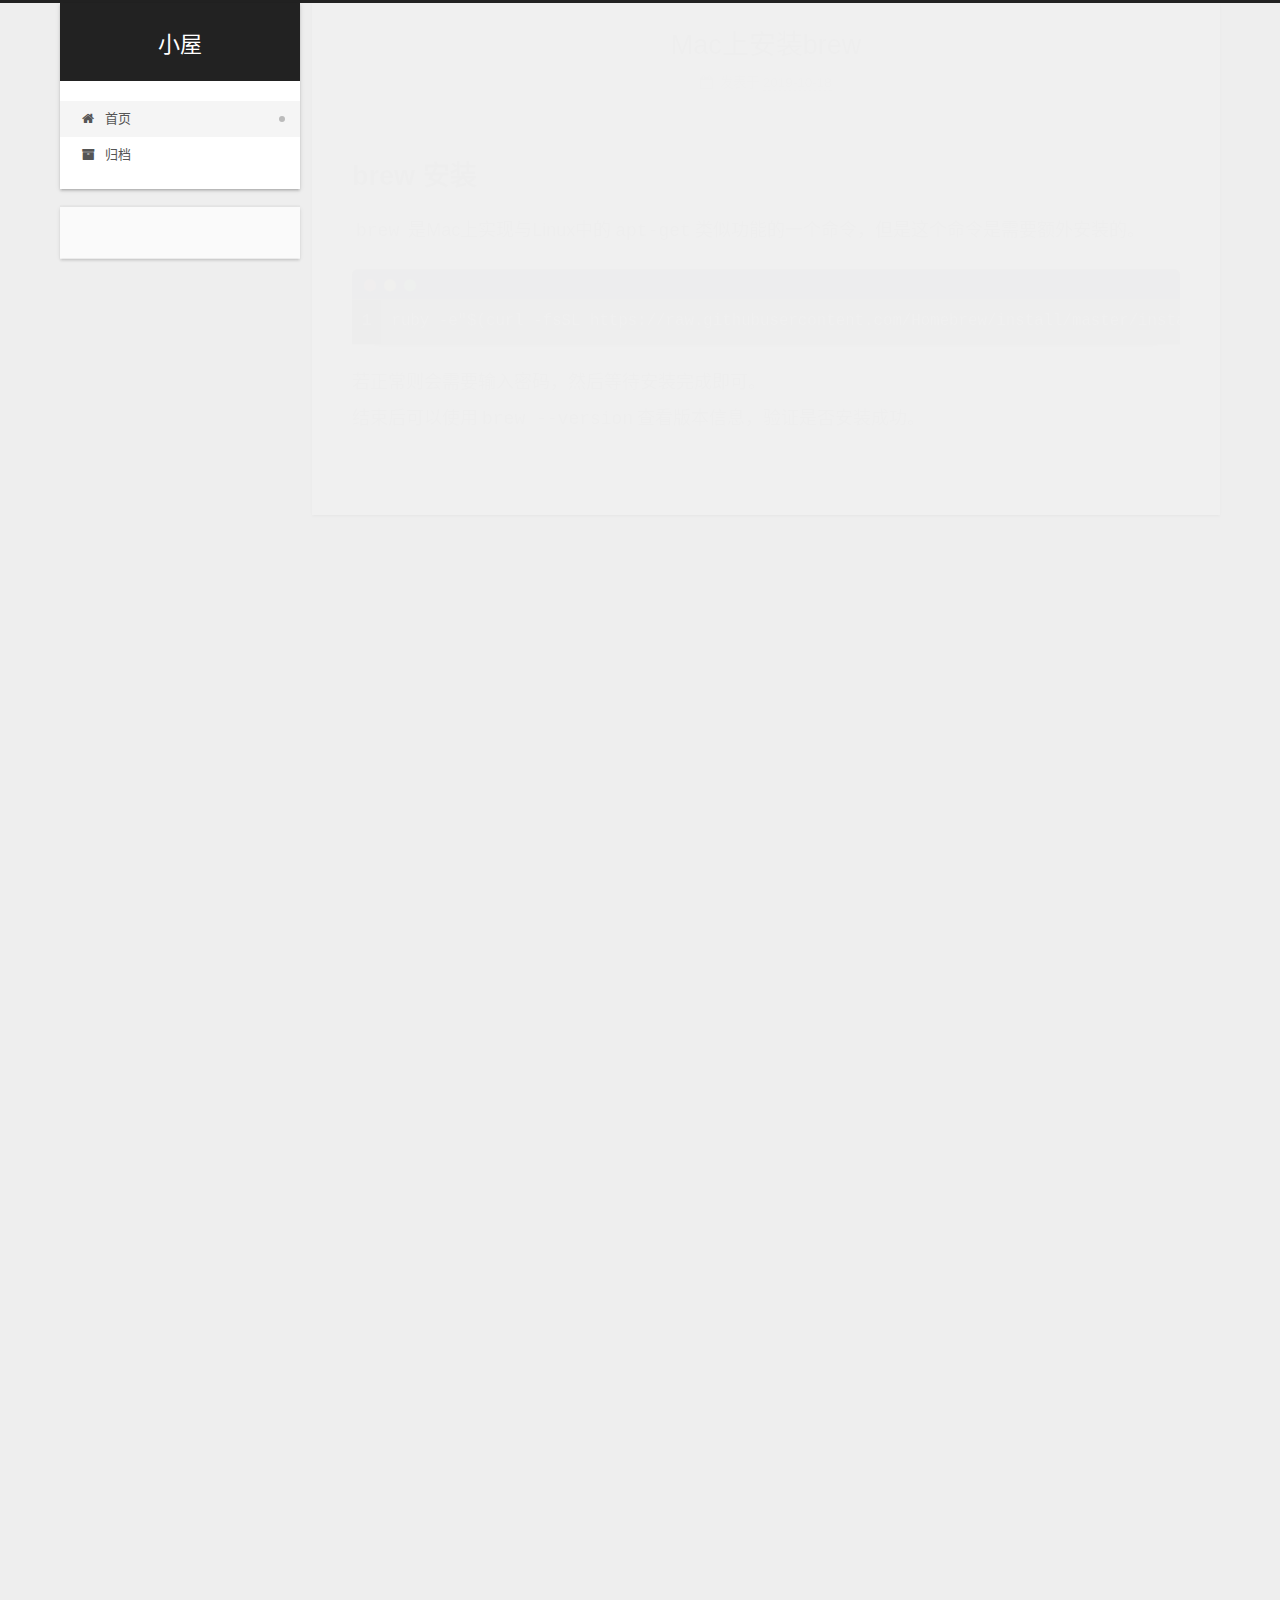
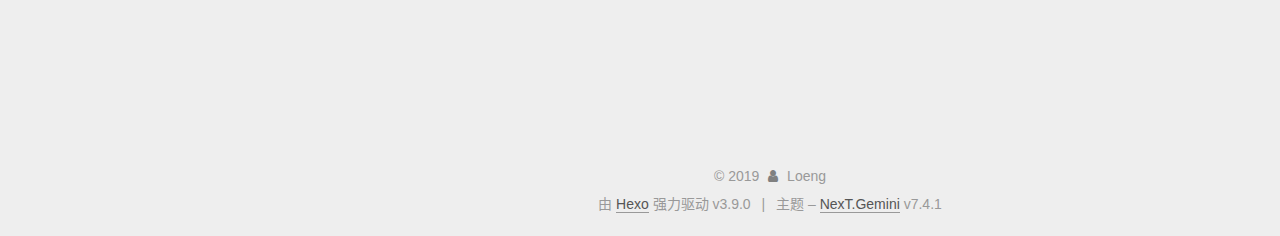
==== commit 0f54841b: "Site updated: 2019-10-19 04:15:52" ====
--- a/index.html
+++ b/index.html
@@ -20,7 +20,7 @@
   var NexT = window.NexT || {};
   var CONFIG = {
     root: '/',
-    scheme: 'Muse',
+    scheme: 'Gemini',
     version: '7.4.1',
     exturl: false,
     sidebar: {"position":"left","display":"post","offset":12,"onmobile":false},
@@ -389,7 +389,7 @@
   <div class="powered-by">由 <a href="https://hexo.io" class="theme-link" rel="noopener" target="_blank">Hexo</a> 强力驱动 v3.9.0
   </div>
   <span class="post-meta-divider">|</span>
-  <div class="theme-info">主题 – <a href="https://muse.theme-next.org" class="theme-link" rel="noopener" target="_blank">NexT.Muse</a> v7.4.1
+  <div class="theme-info">主题 – <a href="https://theme-next.org" class="theme-link" rel="noopener" target="_blank">NexT.Gemini</a> v7.4.1
   </div>
 
         
@@ -415,7 +415,7 @@
   <script src="/lib/velocity/velocity.min.js?v=1.2.1"></script>
   <script src="/lib/velocity/velocity.ui.min.js?v=1.2.1"></script>
 <script src="/js/utils.js?v=7.4.1"></script><script src="/js/motion.js?v=7.4.1"></script>
-<script src="/js/schemes/muse.js?v=7.4.1"></script>
+<script src="/js/schemes/pisces.js?v=7.4.1"></script>
 <script src="/js/next-boot.js?v=7.4.1"></script>
 
 
--- a/css/main.css
+++ b/css/main.css
@@ -155,7 +155,7 @@
   height: 100%;
 }
 body {
-  background: #fff;
+  background: #eee;
   color: #555;
   font-family: 'Lato', "PingFang SC", "Microsoft YaHei", sans-serif;
   font-size: 1em;
@@ -295,10 +295,10 @@
   border-bottom-width: 1px;
 }
 .btn {
-  background: #222;
-  border: 2px solid #222;
-  border-radius: 0;
-  color: #fff;
+  background: #fff;
+  border: 2px solid #555;
+  border-radius: 2px;
+  color: #555;
   display: inline-block;
   font-size: 0.875em;
   line-height: 2;
@@ -310,9 +310,9 @@
   transition-timing-function: ease-in-out;
 }
 .btn:hover {
-  background: #fff;
+  background: #222;
   border-color: #222;
-  color: #222;
+  color: #fff;
 }
 .btn + .btn {
   margin: 0 0 8px 8px;
@@ -919,9 +919,9 @@
   margin: 0.1em 0.2em;
 }
 .comment-button-group .comment-button.active {
-  background: #fff;
+  background: #222;
   border-color: #222;
-  color: #222;
+  color: #fff;
 }
 .comment-position {
   display: none;
@@ -946,16 +946,16 @@
 }
 .main-inner {
   margin: 0 auto;
-  width: 700px;
+  width: calc(100% - 20px);
 }
 @media (min-width: 1200px) {
   .main-inner {
-    width: 800px;
+    width: 1160px;
   }
 }
 @media (min-width: 1600px) {
   .main-inner {
-    width: 900px;
+    width: 73%;
   }
 }
 .header {
@@ -964,16 +964,16 @@
 .header-inner {
   margin: 0 auto;
   position: relative;
-  width: 700px;
+  width: calc(100% - 20px);
 }
 @media (min-width: 1200px) {
   .header-inner {
-    width: 800px;
+    width: 1160px;
   }
 }
 @media (min-width: 1600px) {
   .header-inner {
-    width: 900px;
+    width: 73%;
   }
 }
 .headband {
@@ -1010,7 +1010,7 @@
   vertical-align: top;
 }
 .site-subtitle {
-  color: #999;
+  color: #ddd;
   font-size: 0.8125em;
   margin-top: 10px;
 }
@@ -1159,23 +1159,23 @@
   display: inline-block;
 }
 .site-author-image {
-  border: 2px solid #333;
+  border: 1px solid #eee;
   display: block;
   height: auto;
   margin: 0 auto;
-  max-width: 96px;
+  max-width: 120px;
   padding: 2px;
 }
 .site-author-name {
-  color: #f5f5f5;
-  font-weight: normal;
-  margin: 5px 0 0;
+  color: #222;
+  font-weight: 600;
+  margin: 0;
   text-align: center;
 }
 .site-description {
   color: #999;
-  font-size: 1em;
-  margin-top: 5px;
+  font-size: 0.8125em;
+  margin-top: 0;
   text-align: center;
 }
 .links-of-author {
@@ -1192,7 +1192,7 @@
 }
 .links-of-author a::before,
 .links-of-author span.exturl::before {
-  background: #88573b;
+  background: #2f6cc2;
   border-radius: 50%;
   content: ' ';
   display: inline-block;
@@ -1290,14 +1290,14 @@
   margin-left: 10px;
 }
 .sidebar-nav li:hover {
-  color: #f5f5f5;
+  color: #fc6423;
 }
 .sidebar-nav .sidebar-nav-active {
-  border-bottom-color: #87daff;
-  color: #87daff;
+  border-bottom-color: #fc6423;
+  color: #fc6423;
 }
 .sidebar-nav .sidebar-nav-active:hover {
-  color: #87daff;
+  color: #fc6423;
 }
 .sidebar-panel {
   display: none;
@@ -1324,7 +1324,7 @@
   }
 }
 .sidebar-toggle:hover .toggle-line {
-  background: #87daff;
+  background: #fc6423;
 }
 .post-toc-wrap {
   overflow-x: hidden;
@@ -1343,16 +1343,16 @@
   padding-left: 0;
 }
 .post-toc ol a {
-  border-bottom-color: #555;
-  color: #999;
+  border-bottom-color: #ccc;
+  color: #666;
   transition-property: all;
   transition-delay: 0s;
   transition-duration: 0.2s;
   transition-timing-function: ease-in-out;
 }
 .post-toc ol a:hover {
-  border-bottom-color: #ccc;
-  color: #ccc;
+  border-bottom-color: #000;
+  color: #000;
 }
 .post-toc .nav-item {
   line-height: 1.8;
@@ -1373,14 +1373,14 @@
   display: block;
 }
 .post-toc .nav .active > a {
-  border-bottom-color: #87daff;
-  color: #87daff;
+  border-bottom-color: #fc6423;
+  color: #fc6423;
 }
 .post-toc .nav .active-current > a {
-  color: #87daff;
+  color: #fc6423;
 }
 .post-toc .nav .active-current > a:hover {
-  color: #87daff;
+  color: #fc6423;
 }
 .site-state {
   display: flex;
@@ -1395,7 +1395,7 @@
   padding: 0 15px;
 }
 .site-state-item:not(:first-child) {
-  border-left: 1px solid #333;
+  border-left: 1px solid #eee;
 }
 .site-state-item a {
   border-bottom: none;
@@ -1403,13 +1403,13 @@
 .site-state-item-count {
   color: inherit;
   display: block;
-  font-size: 1.25em;
+  font-size: 1em;
   font-weight: 600;
   text-align: center;
 }
 .site-state-item-name {
-  color: inherit;
-  font-size: 0.875em;
+  color: #999;
+  font-size: 0.8125em;
 }
 .footer {
   color: #999;
@@ -1429,16 +1429,16 @@
   box-sizing: border-box;
   margin: 0 auto;
   text-align: center;
-  width: 700px;
+  width: calc(100% - 20px);
 }
 @media (min-width: 1200px) {
   .footer-inner {
-    width: 800px;
+    width: 1160px;
   }
 }
 @media (min-width: 1600px) {
   .footer-inner {
-    width: 900px;
+    width: 73%;
   }
 }
 .with-love {
@@ -1507,7 +1507,7 @@
   }
 }
 .back-to-top {
-  background: #222;
+  background: #eee;
   font-size: 12px;
   margin: 8px -10px -20px;
   opacity: 0;
@@ -1518,7 +1518,7 @@
 }
 .back-to-top.back-to-top-on {
   cursor: pointer;
-  opacity: 1;
+  opacity: 0.6;
 }
 .back-to-top.back-to-top-on:hover {
   opacity: 0.8;
@@ -2149,136 +2149,466 @@
 .tag-cloud a:hover {
   color: #222 !important;
 }
-@media (max-width: 767px) {
-  .header-inner,
-  .main-inner,
+.header {
+  margin: 0 auto;
+  position: relative;
+  width: calc(100% - 20px);
+}
+@media (min-width: 1200px) {
+  .header {
+    width: 1160px;
+  }
+}
+@media (min-width: 1600px) {
+  .header {
+    width: 73%;
+  }
+}
+@media (max-width: 991px) {
+  .header {
+    width: auto;
+  }
+}
+.header-inner {
+  background: #fff;
+  border-radius: initial;
+  box-shadow: 0 2px 2px 0 rgba(0,0,0,0.12), 0 3px 1px -2px rgba(0,0,0,0.06), 0 1px 5px 0 rgba(0,0,0,0.12);
+  overflow: hidden;
+  padding: 0;
+  position: absolute;
+  top: 0;
+  width: 240px;
+}
+@media (min-width: 1200px) {
+  .header-inner {
+    width: 240px;
+  }
+}
+@media (max-width: 991px) {
+  .header-inner {
+    border-radius: initial;
+    position: relative;
+    width: auto;
+  }
+}
+.main::before,
+.main::after {
+  content: ' ';
+  display: table;
+}
+.main::after {
+  clear: both;
+}
+@media (max-width: 991px) {
+  .main-inner {
+    width: auto;
+  }
+}
+.content-wrap {
+  background: #fff;
+  border-radius: initial;
+  box-shadow: 0 2px 2px 0 rgba(0,0,0,0.12), 0 3px 1px -2px rgba(0,0,0,0.06), 0 1px 5px 0 rgba(0,0,0,0.12);
+  box-sizing: border-box;
+  float: right;
+  padding: 40px;
+  width: calc(100% - 252px);
+}
+@media (max-width: 991px) {
+  .content-wrap {
+    border-radius: initial;
+    padding: 20px;
+    width: 100%;
+  }
+}
+.sidebar {
+  background: #eee;
+  box-shadow: none;
+  float: left;
+  position: static;
+  width: 240px;
+}
+@media (max-width: 991px) {
+  .sidebar {
+    display: none;
+  }
+}
+.sidebar-toggle {
+  display: none;
+}
+.footer-inner {
+  padding-left: 260px;
+}
+.back-to-top {
+  left: auto;
+  right: 30px;
+}
+@media (max-width: 991px) {
+  .back-to-top {
+    right: 20px;
+  }
+}
+@media (max-width: 991px) {
   .footer-inner {
+    padding-left: 0;
+    padding-right: 0;
     width: auto;
   }
 }
-.header-inner {
-  padding-top: 100px;
-}
-@media (max-width: 767px) {
-  .header-inner {
-    padding-top: 50px;
-  }
-}
-.main-inner {
-  padding-bottom: 60px;
-}
-.content {
-  padding-top: 70px;
-}
-@media (max-width: 767px) {
-  .content {
-    padding-top: 35px;
-  }
-}
-embed {
-  display: block;
-  margin: 0 auto 25px auto;
-}
-.custom-logo .site-meta-headline {
-  text-align: center;
-}
-.custom-logo .brand {
+.site-brand-container {
+  position: relative;
+}
+.site-meta {
+  background: #222;
+  color: #fff;
+  padding: 20px 0;
+}
+@media (max-width: 991px) {
+  .site-meta {
+    box-shadow: 0 0 16px rgba(0,0,0,0.5);
+  }
+}
+.brand {
   background: none;
-}
-.custom-logo .site-title {
-  color: #222;
-  margin: 10px auto 0;
-}
-.custom-logo .site-title a {
-  border: 0;
+  padding: 0;
+}
+.brand:hover {
+  color: #fff;
+}
+.site-subtitle {
+  font-weight: initial;
+  margin: 10px 10px 0;
 }
 .custom-logo-image {
+  margin-top: 20px;
+}
+@media (max-width: 991px) {
+  .custom-logo-image {
+    display: none;
+  }
+}
+.site-nav-toggle {
+  left: 20px;
+  top: 50%;
+  transform: translateY(-50%);
+}
+@media (min-width: 768px) and (max-width: 991px) {
+  .site-nav-toggle {
+    display: block;
+  }
+}
+.site-nav-toggle .toggle .toggle-line {
   background: #fff;
-  margin: 0 auto;
-  max-width: 150px;
-  padding: 5px;
-}
-@media (max-width: 767px) {
+}
+.site-nav {
+  border-top: none;
+}
+@media (min-width: 768px) and (max-width: 991px) {
   .site-nav {
-    background: #fff;
-    border-bottom: 1px solid #ddd;
-    left: 0;
-    margin: 0;
-    padding: 0;
-    width: 100%;
-  }
-}
-.site-nav-toggle {
-  top: 50px;
-}
-@media (max-width: 767px) {
-  .menu {
-    text-align: left;
+    display: none;
   }
 }
 .menu-item-active a,
 .menu .menu-item a:hover,
 .menu .menu-item span.exturl:hover {
-  border-bottom: 1px solid #222 !important;
-  color: #222;
-}
-@media (max-width: 767px) {
-  .menu-item-active a,
-  .menu .menu-item a:hover,
-  .menu .menu-item span.exturl:hover {
-    border-bottom: 1px dotted #ddd !important;
-  }
-}
-@media (max-width: 767px) {
-  .menu .menu-item {
-    display: block;
-    margin: 0 10px;
-    vertical-align: top;
-  }
+  background: #f5f5f5;
+}
+.menu-item-active a::after,
+.menu .menu-item a:hover::after,
+.menu .menu-item span.exturl:hover::after {
+  background: #bbb;
+  border-radius: 50%;
+  content: ' ';
+  height: 6px;
+  margin-top: -3px;
+  position: absolute;
+  right: 15px;
+  top: 50%;
+  width: 6px;
+}
+.menu .menu-item {
+  display: block;
+  margin: 0;
 }
 .menu .menu-item a,
 .menu .menu-item span.exturl {
-  border-bottom: 1px solid transparent;
-}
-@media (max-width: 767px) {
-  .menu .menu-item a,
-  .menu .menu-item span.exturl {
-    padding: 5px 10px;
-  }
-}
-@media (min-width: 768px) and (max-width: 991px) {
-  .menu .menu-item .fa {
-    display: block;
-    line-height: 2;
-    margin-right: 0;
-    width: 100%;
-  }
-}
-@media (min-width: 992px) {
-  .menu .menu-item .fa {
-    display: block;
-    line-height: 2;
-    margin-right: 0;
-    width: 100%;
-  }
+  padding: 5px 20px;
+  position: relative;
+  text-align: left;
+  transition-property: background-color;
 }
 .menu .menu-item .badge {
-  background: #eee;
-  padding: 1px 4px;
+  background: #ccc;
+  border-radius: 10px;
+  color: #fff;
+  float: right;
+  padding: 2px 5px;
+  text-shadow: 1px 1px 0 rgba(0,0,0,0.1);
+  vertical-align: middle;
 }
 .sub-menu {
-  margin: 10px 0;
+  background: #fff;
+  border-bottom: 1px solid #ddd;
+  margin: 0;
+  padding: 6px 0;
 }
 .sub-menu .menu-item {
   display: inline-block;
 }
+.sub-menu .menu-item a,
+.sub-menu .menu-item span.exturl {
+  margin: 5px 10px;
+  padding: initial;
+}
+.sub-menu .menu-item a:hover,
+.sub-menu .menu-item span.exturl:hover {
+  background: initial;
+  color: #fc6423;
+}
+.sub-menu .menu-item a::after,
+.sub-menu .menu-item span.exturl::after {
+  content: initial !important;
+}
+.sub-menu .menu-item-active a {
+  background: #fff;
+  border-bottom-color: #fc6423;
+  color: #fc6423;
+}
+.sub-menu .menu-item-active a:hover {
+  background: #fff;
+  border-bottom-color: #fc6423;
+}
 .sidebar {
-  left: -320px;
-}
-.sidebar.sidebar-active {
-  left: 0;
-}
-.sidebar {
-  transition: all 0.4s;
-  width: 320px;
-}
+  bottom: auto;
+  right: auto;
+}
+.sidebar a,
+.sidebar span.exturl {
+  color: #555;
+}
+.sidebar a:hover,
+.sidebar span.exturl:hover {
+  border-bottom-color: #222;
+  color: #222;
+}
+.sidebar-inner {
+  background: #fff;
+  border-radius: initial;
+  box-shadow: 0 2px 2px 0 rgba(0,0,0,0.12), 0 3px 1px -2px rgba(0,0,0,0.06), 0 1px 5px 0 rgba(0,0,0,0.12), 0 -1px 0.5px 0 rgba(0,0,0,0.09);
+  box-sizing: border-box;
+  color: #555;
+  width: 240px;
+  opacity: 0;
+}
+.sidebar-inner.affix {
+  position: fixed;
+  top: 12px;
+}
+.sidebar-inner.affix-bottom {
+  position: absolute;
+}
+.site-state-item {
+  padding: 0 10px;
+}
+.feed-link,
+.chat {
+  border-bottom: 1px dotted #ccc;
+  border-top: 1px dotted #ccc;
+  margin-top: 10px;
+  text-align: center;
+}
+.feed-link a,
+.chat a {
+  border: 0;
+  color: #fc6423;
+  display: block;
+}
+.feed-link a:hover,
+.chat a:hover {
+  background: none;
+  border: 0;
+  color: #e34603;
+}
+.feed-link a:hover .fa,
+.chat a:hover .fa {
+  color: #e34603;
+}
+.links-of-author {
+  display: flex;
+  flex-wrap: wrap;
+  margin-top: 10px;
+  justify-content: center;
+}
+.links-of-author-item {
+  margin: 5px 0 0;
+  width: 50%;
+}
+.links-of-author-item a,
+.links-of-author-item span.exturl {
+  box-sizing: border-box;
+  display: inline-block;
+  margin-bottom: 0;
+  margin-right: 0;
+  max-width: 216px;
+  overflow: hidden;
+  padding: 0 5px;
+  text-overflow: ellipsis;
+  white-space: nowrap;
+}
+.links-of-author-item a,
+.links-of-author-item span.exturl {
+  border-bottom: none;
+  display: block;
+  text-decoration: none;
+}
+.links-of-author-item a::before,
+.links-of-author-item span.exturl::before {
+  display: none;
+}
+.links-of-author-item a:hover,
+.links-of-author-item span.exturl:hover {
+  background: #eee;
+  border-radius: 4px;
+}
+.links-of-author-item .fa {
+  margin-right: 2px;
+}
+.links-of-blogroll-item {
+  padding: 0;
+}
+.content-wrap {
+  background: initial;
+  box-shadow: initial;
+  padding: initial;
+}
+.post-block {
+  background: #fff;
+  border-radius: initial;
+  box-shadow: 0 2px 2px 0 rgba(0,0,0,0.12), 0 3px 1px -2px rgba(0,0,0,0.06), 0 1px 5px 0 rgba(0,0,0,0.12);
+  padding: 40px;
+}
+.post-block + .post-block {
+  border-radius: initial;
+  box-shadow: 0 2px 2px 0 rgba(0,0,0,0.12), 0 3px 1px -2px rgba(0,0,0,0.06), 0 1px 5px 0 rgba(0,0,0,0.12), 0 -1px 0.5px 0 rgba(0,0,0,0.09);
+  margin-top: 12px;
+}
+.comments {
+  background: #fff;
+  border-radius: initial;
+  box-shadow: 0 2px 2px 0 rgba(0,0,0,0.12), 0 3px 1px -2px rgba(0,0,0,0.06), 0 1px 5px 0 rgba(0,0,0,0.12), 0 -1px 0.5px 0 rgba(0,0,0,0.09);
+  margin: auto;
+  margin-top: 12px;
+  padding: 40px;
+}
+.tabs-comment {
+  margin-top: 1em;
+}
+.posts-expand {
+  padding-top: initial;
+}
+.post-nav-divider {
+  width: 4%;
+}
+.post-nav-item {
+  width: 48%;
+}
+.post-eof {
+  display: none;
+}
+.pagination {
+  background: #fff;
+  border-radius: initial;
+  border-top: initial;
+  box-shadow: 0 2px 2px 0 rgba(0,0,0,0.12), 0 3px 1px -2px rgba(0,0,0,0.06), 0 1px 5px 0 rgba(0,0,0,0.12), 0 -1px 0.5px 0 rgba(0,0,0,0.09);
+  margin: 12px 0 0;
+  padding: 10px 0 10px;
+}
+.pagination .prev,
+.pagination .next,
+.pagination .page-number {
+  margin-bottom: initial;
+  top: initial;
+}
+.main {
+  padding-bottom: initial;
+}
+.footer {
+  bottom: auto;
+}
+.sub-menu {
+  border-bottom: initial;
+  box-shadow: 0 2px 2px 0 rgba(0,0,0,0.12), 0 3px 1px -2px rgba(0,0,0,0.06), 0 1px 5px 0 rgba(0,0,0,0.12);
+}
+.sub-menu + .content .post-block {
+  box-shadow: 0 2px 2px 0 rgba(0,0,0,0.12), 0 3px 1px -2px rgba(0,0,0,0.06), 0 1px 5px 0 rgba(0,0,0,0.12), 0 -1px 0.5px 0 rgba(0,0,0,0.09);
+  margin-top: 12px;
+}
+@media (min-width: 768px) and (max-width: 991px) {
+  .sub-menu + .content .post-block {
+    margin-top: 10px;
+  }
+}
+@media (max-width: 767px) {
+  .sub-menu + .content .post-block {
+    margin-top: 8px;
+  }
+}
+.post-body h1,
+.post-body h2 {
+  border-bottom: 1px solid #eee;
+}
+.post-body h3 {
+  border-bottom: 1px dotted #eee;
+}
+@media (min-width: 768px) and (max-width: 991px) {
+  .content-wrap {
+    padding: 10px;
+  }
+  .posts-expand {
+    margin: initial;
+  }
+  .posts-expand .post-button {
+    margin-top: 20px;
+  }
+  .post-block {
+    border-radius: initial;
+    box-shadow: 0 2px 2px 0 rgba(0,0,0,0.12), 0 3px 1px -2px rgba(0,0,0,0.06), 0 1px 5px 0 rgba(0,0,0,0.12), 0 -1px 0.5px 0 rgba(0,0,0,0.09);
+    padding: 20px;
+  }
+  .post-block + .post-block {
+    margin-top: 10px;
+  }
+  .comments {
+    margin-top: 10px;
+    padding: 10px 20px;
+  }
+  .pagination {
+    margin: 10px 0 0;
+  }
+}
+@media (max-width: 767px) {
+  .content-wrap {
+    padding: 8px;
+  }
+  .posts-expand {
+    margin: initial;
+  }
+  .posts-expand .post-button {
+    margin: 12px 0;
+  }
+  .post-block {
+    border-radius: initial;
+    box-shadow: 0 2px 2px 0 rgba(0,0,0,0.12), 0 3px 1px -2px rgba(0,0,0,0.06), 0 1px 5px 0 rgba(0,0,0,0.12), 0 -1px 0.5px 0 rgba(0,0,0,0.09);
+    min-height: auto;
+    padding: 12px;
+  }
+  .post-block + .post-block {
+    margin-top: 8px;
+  }
+  .comments {
+    margin-top: 8px;
+    padding: 10px 12px;
+  }
+  .pagination {
+    margin: 8px 0 0;
+  }
+}
